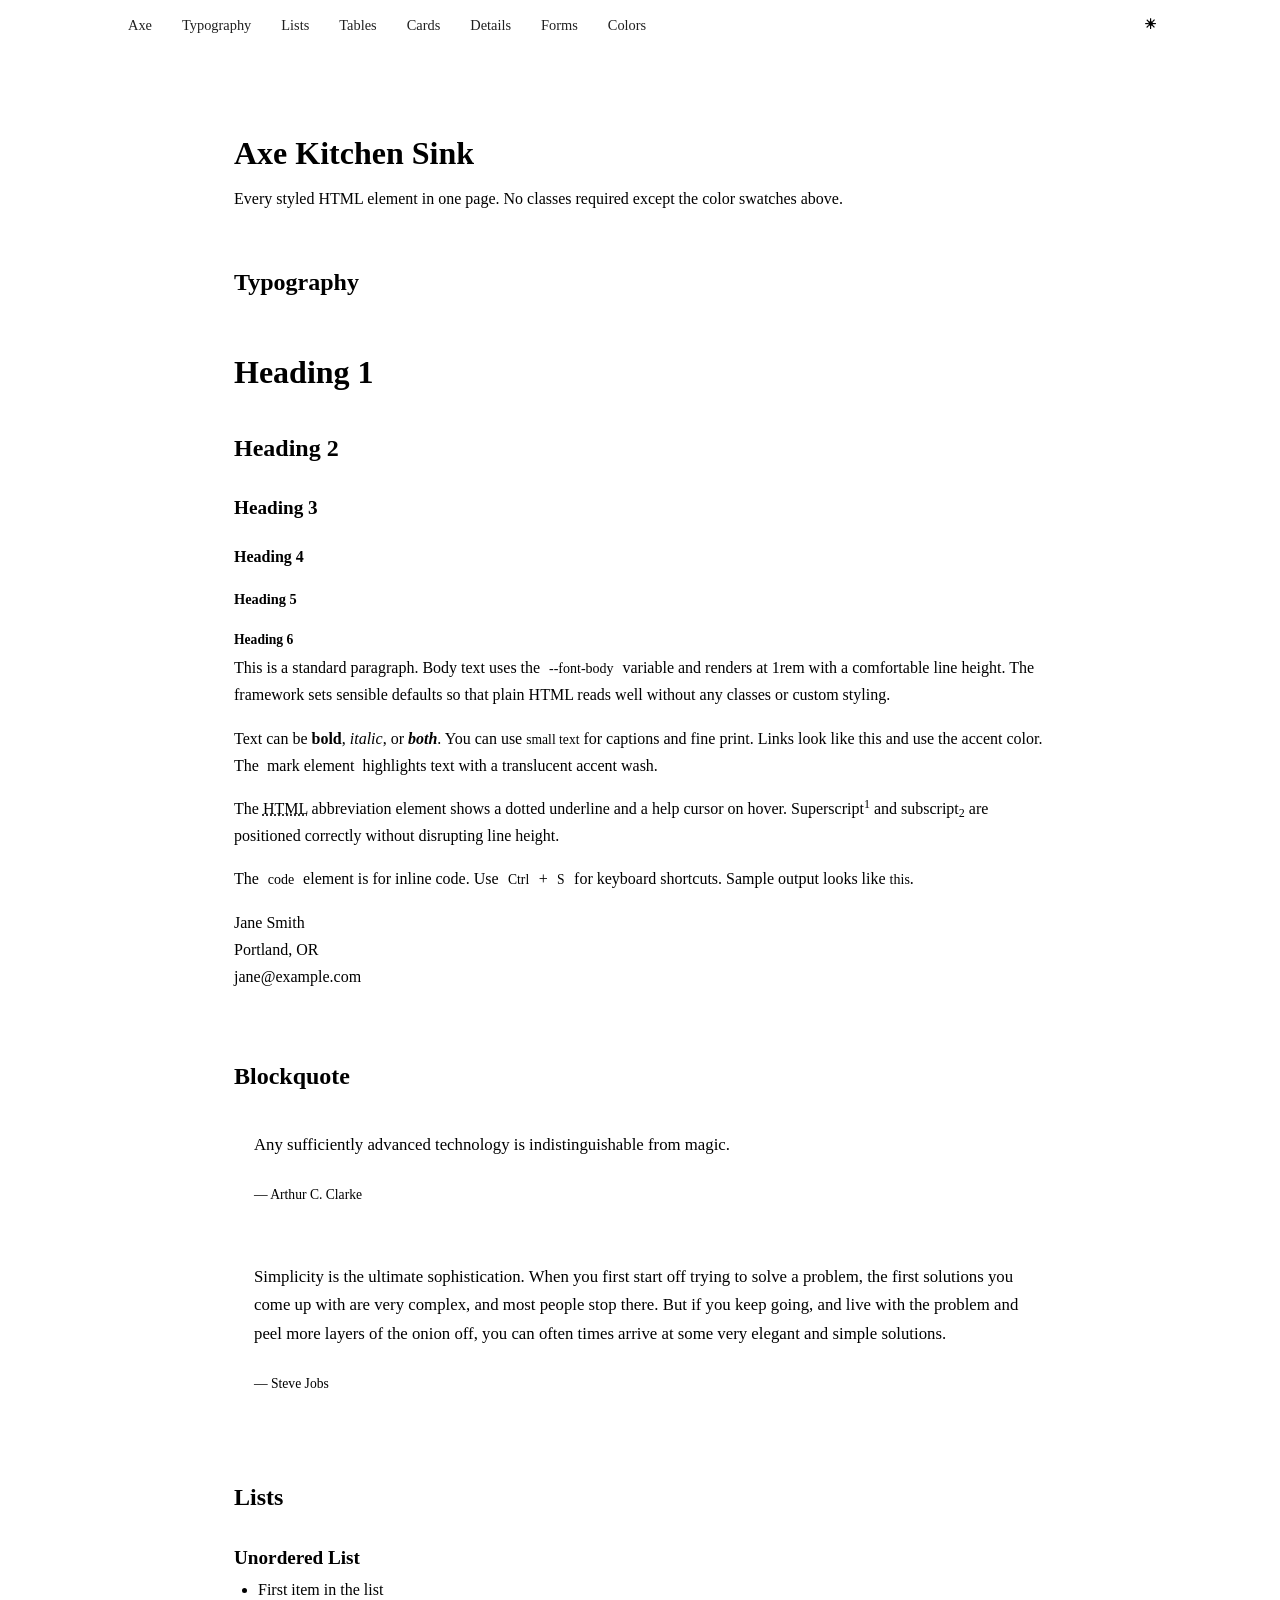
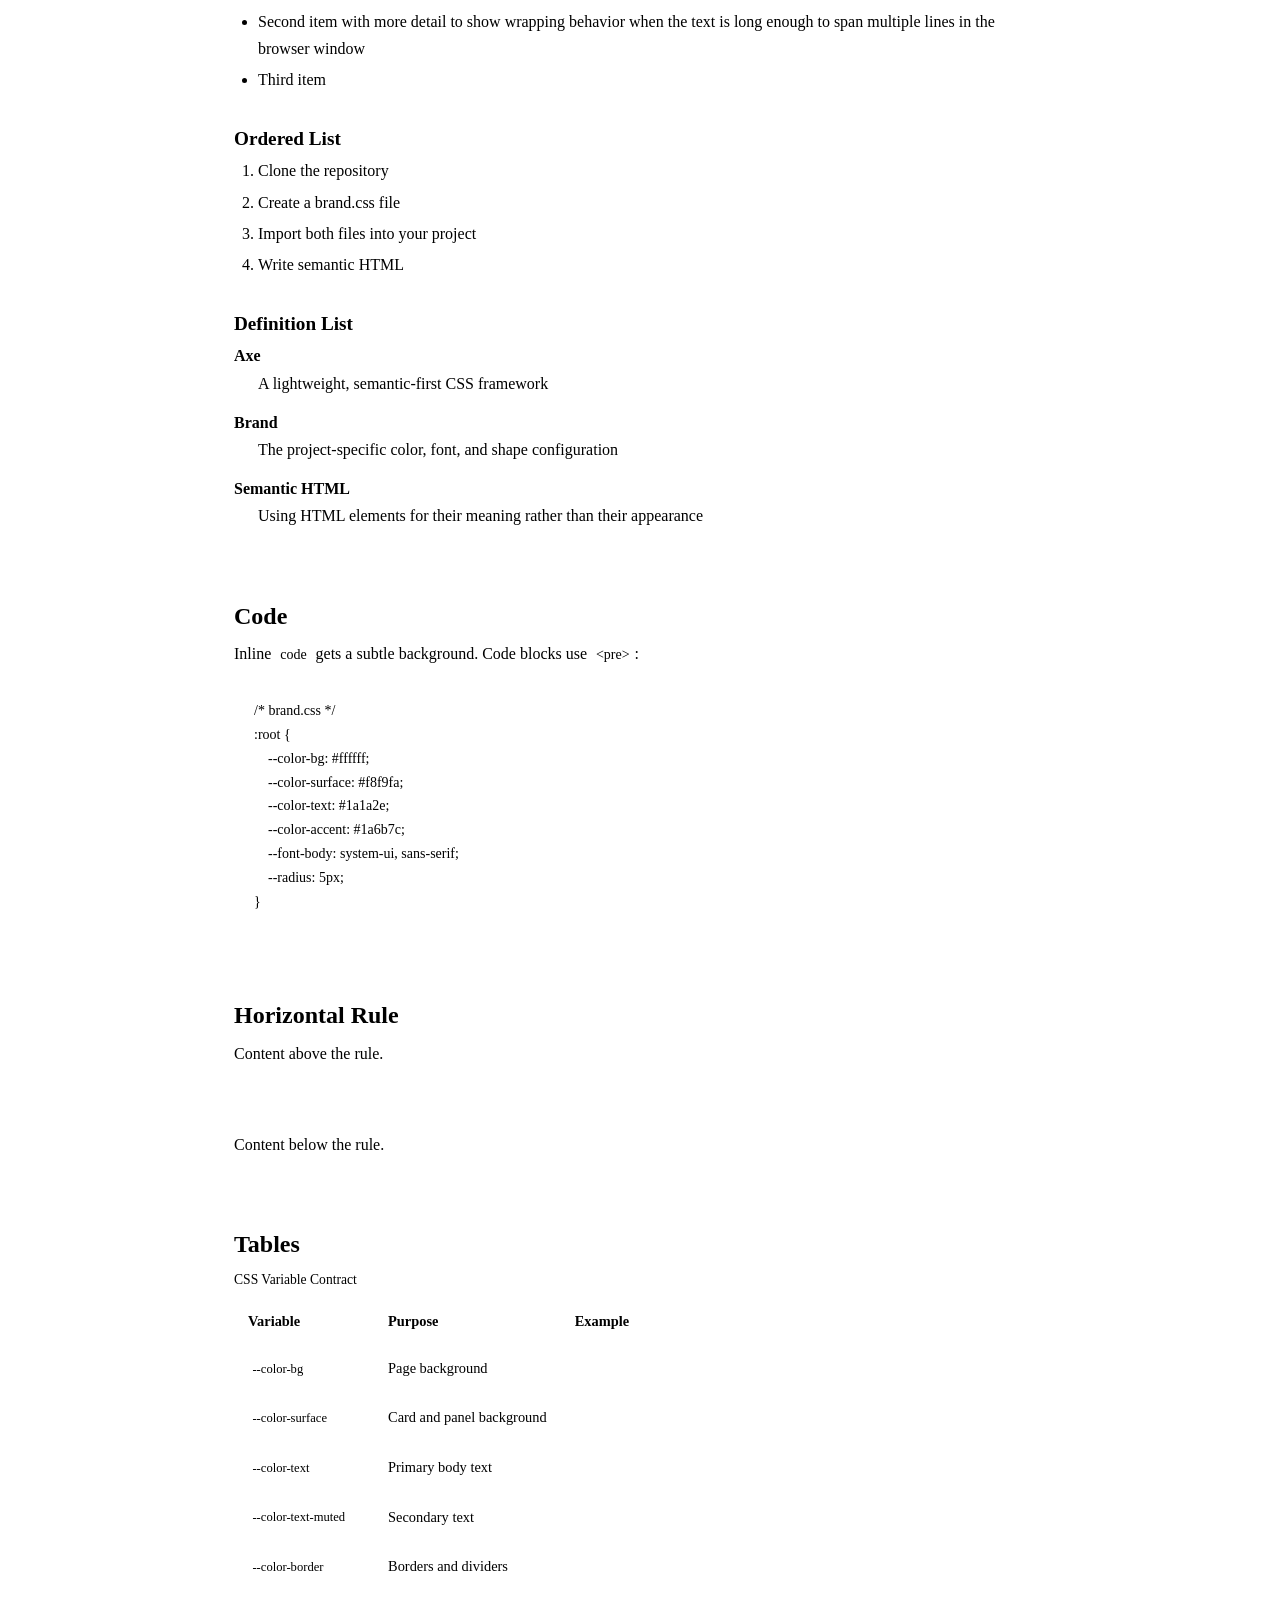
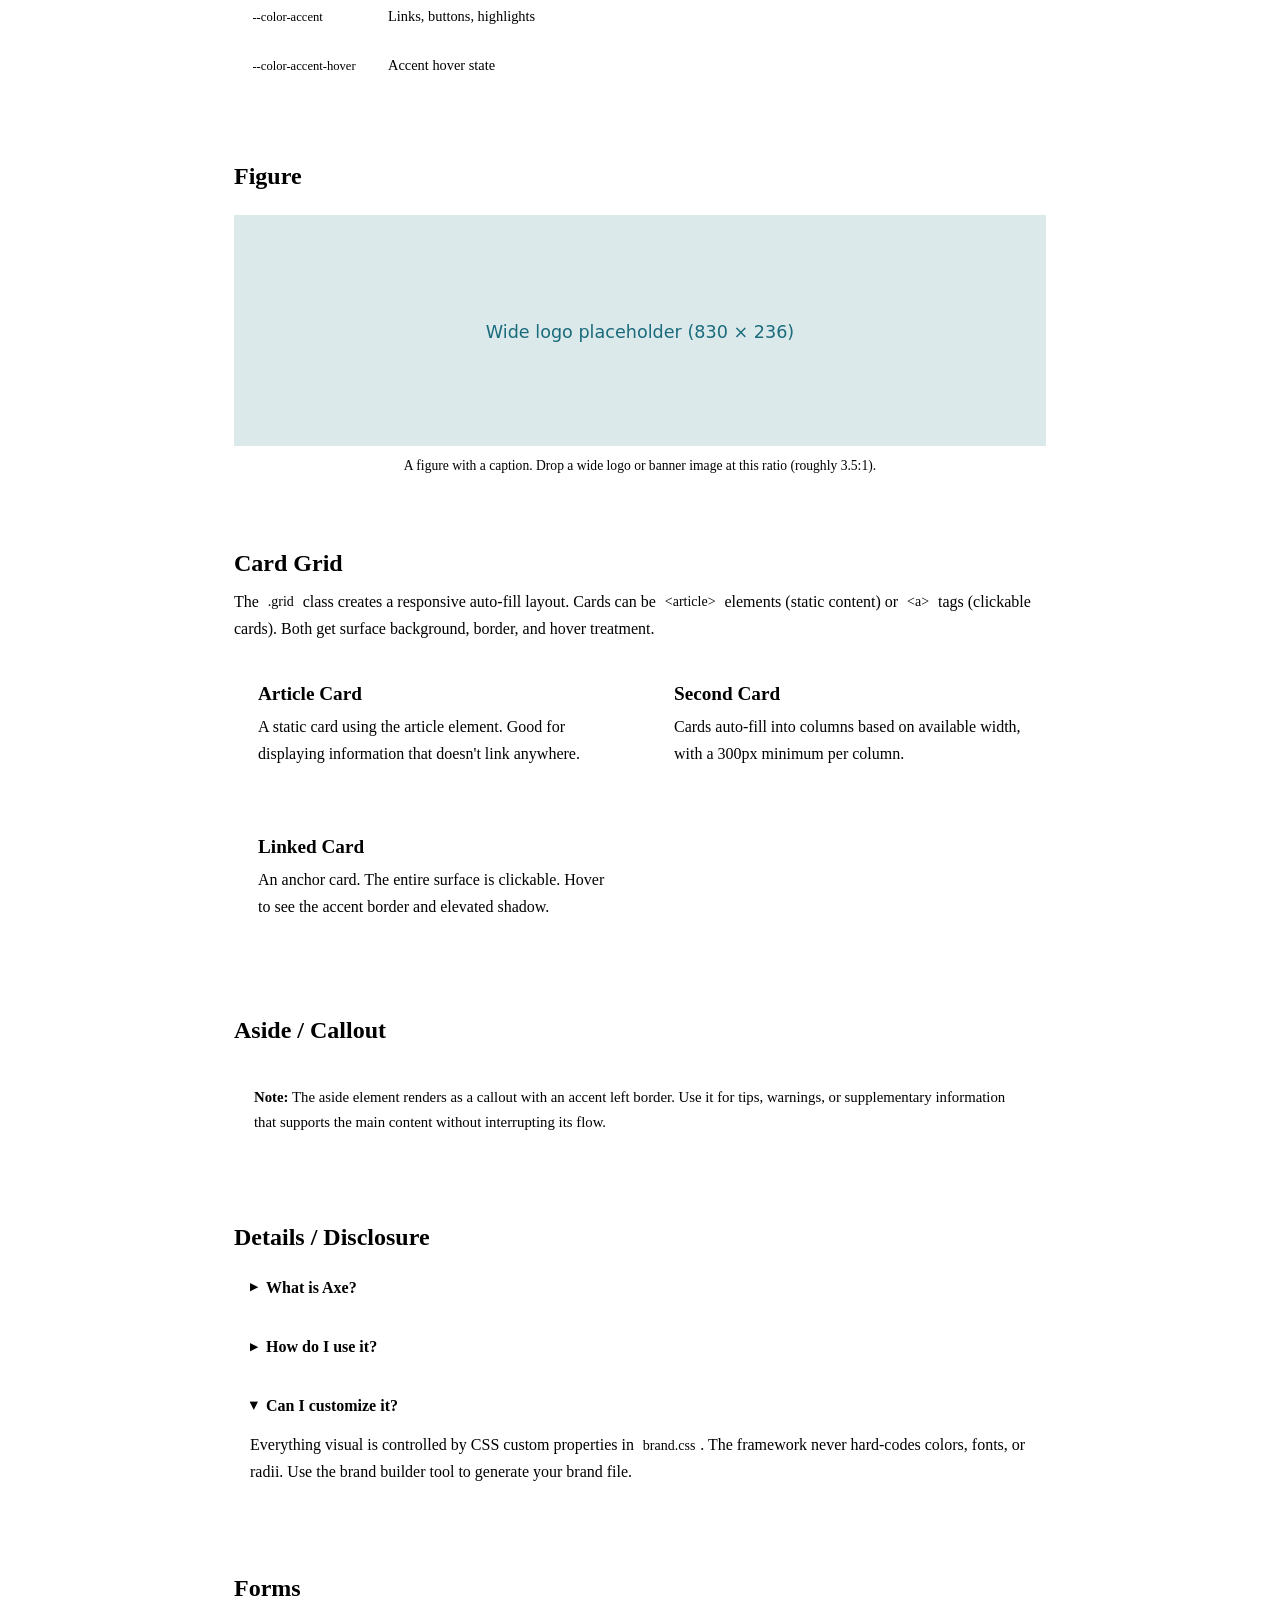
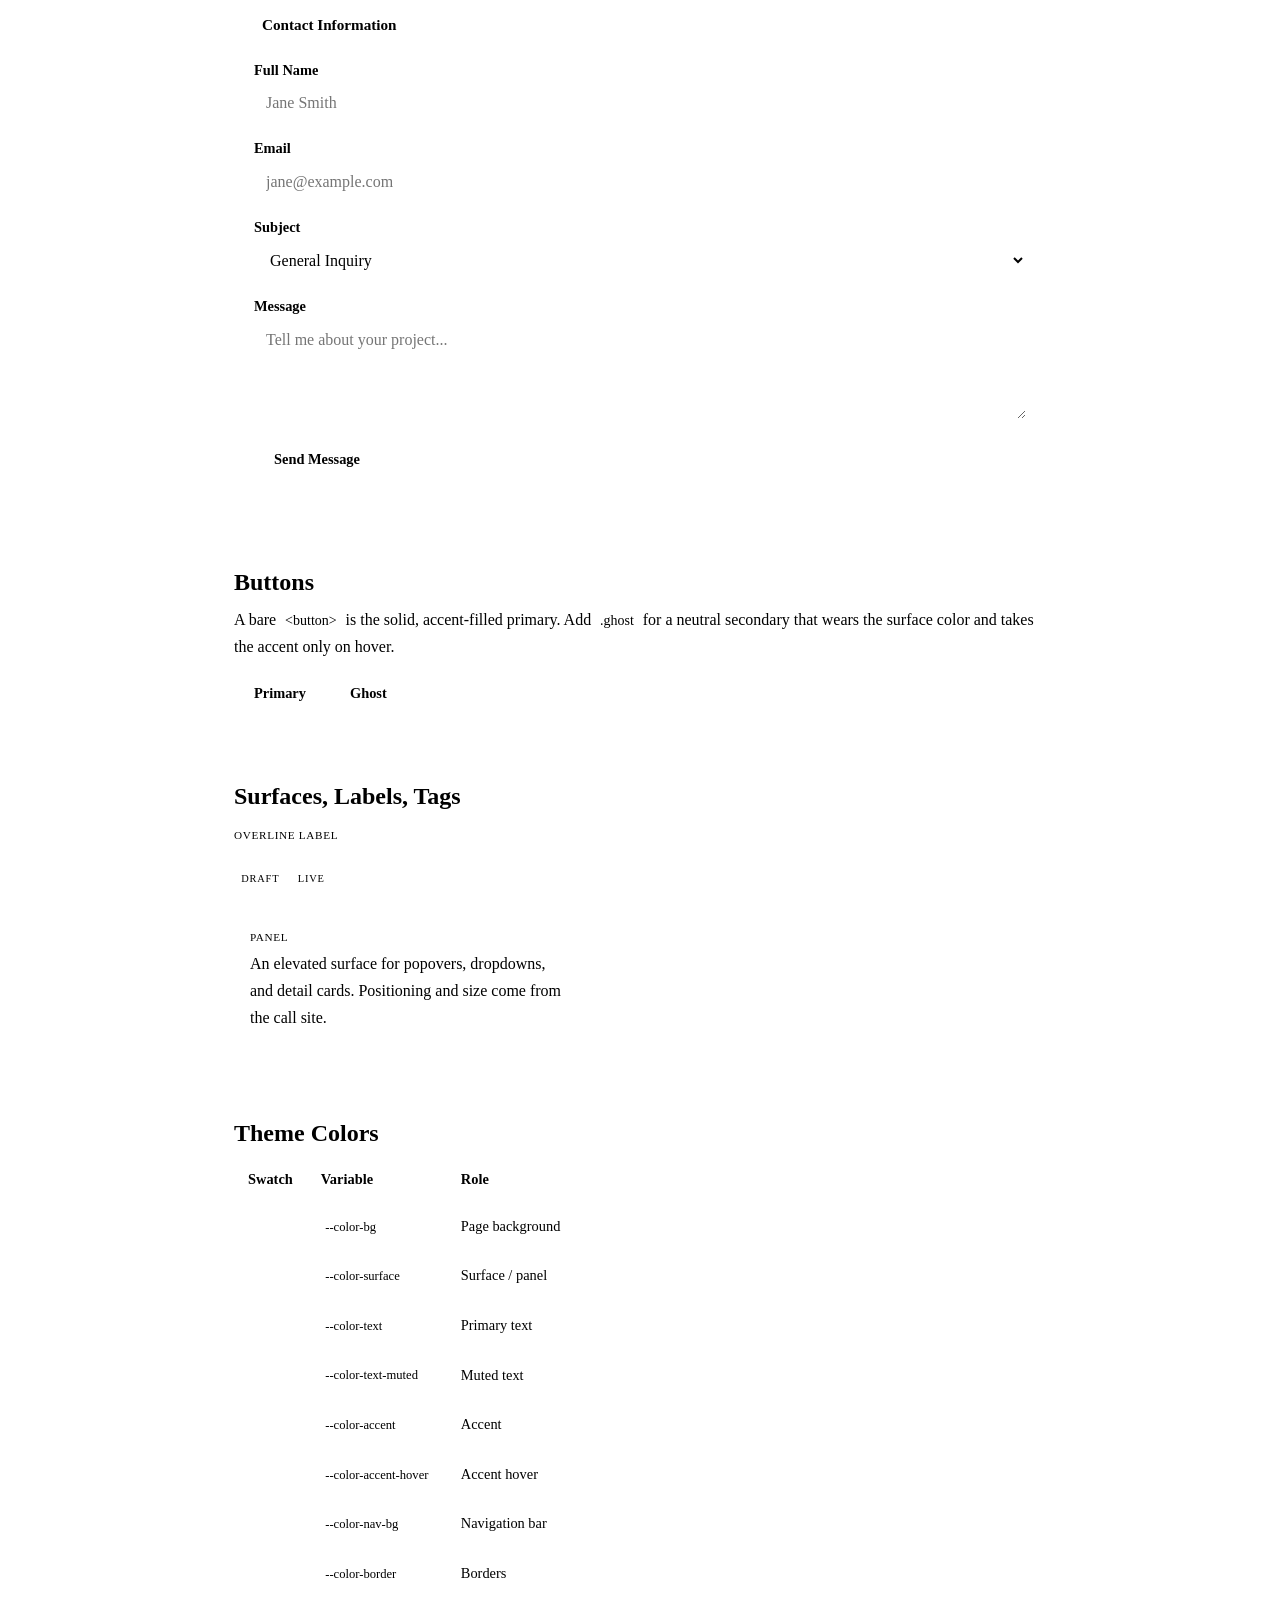
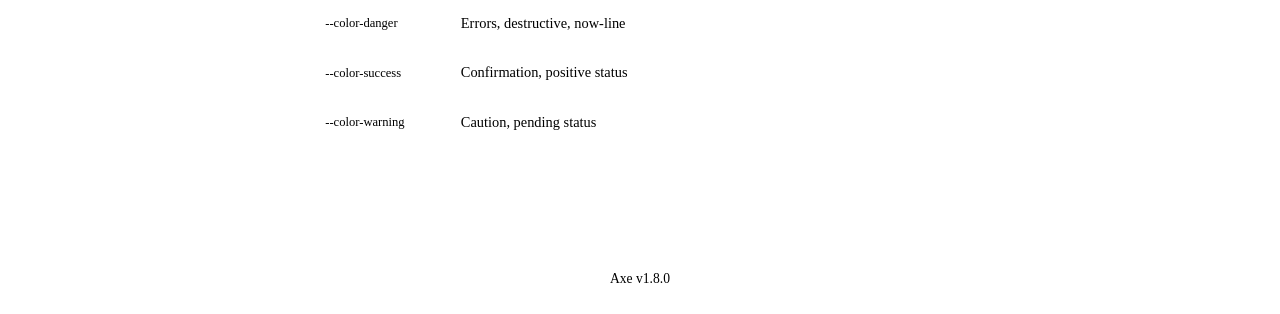
==== kitchen-sink.html @ d52f9eb5 "Render DocLang in the viewer (v1.8.0) A .dclg file is the XML a document converter writes, so every " ====
<!--
    Axe — Kitchen Sink
    Author: David M. Anderson
    Built with AI assistance (Claude, Anthropic)
-->
<!DOCTYPE html>
<html lang="en">
<head>
    <meta charset="UTF-8">
    <meta name="viewport" content="width=device-width, initial-scale=1">
    <title>Axe — Kitchen Sink</title>
    <link rel="stylesheet" href="default.css">
    <link rel="stylesheet" href="axe.css">
    <script src="theme.js"></script>
    <style>
        .swatch {
            display: inline-block;
            width: 2rem;
            height: 2rem;
            border-radius: var(--radius);
            border: 1px solid var(--color-border);
            vertical-align: middle;
            margin-right: 0.5rem;
        }
    </style>
</head>
<body>

<nav>
    <ul>
        <li><a href="#">Axe</a></li>
        <li><a href="#typography">Typography</a></li>
        <li><a href="#lists">Lists</a></li>
        <li><a href="#tables">Tables</a></li>
        <li><a href="#cards">Cards</a></li>
        <li><a href="#details">Details</a></li>
        <li><a href="#forms">Forms</a></li>
        <li><a href="#colors">Colors</a></li>
        <li class="nav-right"><button class="theme-toggle" aria-label="Toggle theme"></button></li>
    </ul>
</nav>

<main>
<article>

    <header>
        <h1>Axe Kitchen Sink</h1>
        <p>Every styled HTML element in one page. No classes required except the color swatches above.</p>
    </header>


    <!-- ===== TYPOGRAPHY ===== -->

    <section id="typography">
        <h2>Typography</h2>

        <h1>Heading 1</h1>
        <h2>Heading 2</h2>
        <h3>Heading 3</h3>
        <h4>Heading 4</h4>
        <h5>Heading 5</h5>
        <h6>Heading 6</h6>

        <p>This is a standard paragraph. Body text uses the <code>--font-body</code> variable and renders at 1rem
        with a comfortable line height. The framework sets sensible defaults so that plain HTML reads well without
        any classes or custom styling.</p>

        <p>Text can be <strong>bold</strong>, <em>italic</em>, or <strong><em>both</em></strong>. You can use
        <small>small text</small> for captions and fine print. Links look <a href="#">like this</a> and use the
        accent color. The <mark>mark element</mark> highlights text with a translucent accent wash.</p>

        <p>The <abbr title="Hyper Text Markup Language">HTML</abbr> abbreviation element shows a dotted underline
        and a help cursor on hover. Superscript<sup>1</sup> and subscript<sub>2</sub> are positioned correctly
        without disrupting line height.</p>

        <p>The <code>code</code> element is for inline code. Use <kbd>Ctrl</kbd> + <kbd>S</kbd> for keyboard
        shortcuts. Sample output looks like <samp>this</samp>.</p>

        <address>
            Jane Smith<br>
            Portland, OR<br>
            jane@example.com
        </address>
    </section>


    <!-- ===== BLOCKQUOTE ===== -->

    <section id="blockquote">
        <h2>Blockquote</h2>

        <blockquote>
            <p>Any sufficiently advanced technology is indistinguishable from magic.</p>
            <footer>Arthur C. Clarke</footer>
        </blockquote>

        <blockquote>
            <p>Simplicity is the ultimate sophistication. When you first start off trying to solve a problem,
            the first solutions you come up with are very complex, and most people stop there. But if you keep
            going, and live with the problem and peel more layers of the onion off, you can often times arrive
            at some very elegant and simple solutions.</p>
            <footer>Steve Jobs</footer>
        </blockquote>
    </section>


    <!-- ===== LISTS ===== -->

    <section id="lists">
        <h2>Lists</h2>

        <h3>Unordered List</h3>
        <ul>
            <li>First item in the list</li>
            <li>Second item with more detail to show wrapping behavior when the text is long enough to span
            multiple lines in the browser window</li>
            <li>Third item</li>
        </ul>

        <h3>Ordered List</h3>
        <ol>
            <li>Clone the repository</li>
            <li>Create a brand.css file</li>
            <li>Import both files into your project</li>
            <li>Write semantic HTML</li>
        </ol>

        <h3>Definition List</h3>
        <dl>
            <dt>Axe</dt>
            <dd>A lightweight, semantic-first CSS framework</dd>

            <dt>Brand</dt>
            <dd>The project-specific color, font, and shape configuration</dd>

            <dt>Semantic HTML</dt>
            <dd>Using HTML elements for their meaning rather than their appearance</dd>
        </dl>
    </section>


    <!-- ===== CODE ===== -->

    <section id="code">
        <h2>Code</h2>

        <p>Inline <code>code</code> gets a subtle background. Code blocks use <code>&lt;pre&gt;</code>:</p>

<pre><code>/* brand.css */
:root {
    --color-bg: #ffffff;
    --color-surface: #f8f9fa;
    --color-text: #1a1a2e;
    --color-accent: #1a6b7c;
    --font-body: system-ui, sans-serif;
    --radius: 5px;
}</code></pre>
    </section>


    <!-- ===== HORIZONTAL RULE ===== -->

    <section id="hr">
        <h2>Horizontal Rule</h2>
        <p>Content above the rule.</p>
        <hr>
        <p>Content below the rule.</p>
    </section>


    <!-- ===== TABLES ===== -->

    <section id="tables">
        <h2>Tables</h2>

        <table>
            <caption>CSS Variable Contract</caption>
            <thead>
                <tr>
                    <th>Variable</th>
                    <th>Purpose</th>
                    <th>Example</th>
                </tr>
            </thead>
            <tbody>
                <tr>
                    <td><code>--color-bg</code></td>
                    <td>Page background</td>
                    <td><span class="swatch" style="background: var(--color-bg)"></span></td>
                </tr>
                <tr>
                    <td><code>--color-surface</code></td>
                    <td>Card and panel background</td>
                    <td><span class="swatch" style="background: var(--color-surface)"></span></td>
                </tr>
                <tr>
                    <td><code>--color-text</code></td>
                    <td>Primary body text</td>
                    <td><span class="swatch" style="background: var(--color-text)"></span></td>
                </tr>
                <tr>
                    <td><code>--color-text-muted</code></td>
                    <td>Secondary text</td>
                    <td><span class="swatch" style="background: var(--color-text-muted)"></span></td>
                </tr>
                <tr>
                    <td><code>--color-border</code></td>
                    <td>Borders and dividers</td>
                    <td><span class="swatch" style="background: var(--color-border)"></span></td>
                </tr>
                <tr>
                    <td><code>--color-accent</code></td>
                    <td>Links, buttons, highlights</td>
                    <td><span class="swatch" style="background: var(--color-accent)"></span></td>
                </tr>
                <tr>
                    <td><code>--color-accent-hover</code></td>
                    <td>Accent hover state</td>
                    <td><span class="swatch" style="background: var(--color-accent-hover)"></span></td>
                </tr>
            </tbody>
        </table>
    </section>


    <!-- ===== FIGURE ===== -->

    <section id="figure">
        <h2>Figure</h2>

        <figure>
            <img src="data:image/svg+xml,%3Csvg xmlns='http://www.w3.org/2000/svg' width='830' height='236' fill='%231a6b7c'%3E%3Crect width='830' height='236' opacity='0.15'/%3E%3Ctext x='415' y='126' text-anchor='middle' font-family='system-ui' font-size='18' fill='%231a6b7c'%3EWide logo placeholder (830 %C3%97 236)%3C/text%3E%3C/svg%3E" alt="Wide logo placeholder">
            <figcaption>A figure with a caption. Drop a wide logo or banner image at this ratio (roughly 3.5:1).</figcaption>
        </figure>
    </section>


    <!-- ===== CARD GRID ===== -->

    <section id="cards">
        <h2>Card Grid</h2>

        <p>The <code>.grid</code> class creates a responsive auto-fill layout. Cards can be
        <code>&lt;article&gt;</code> elements (static content) or <code>&lt;a&gt;</code> tags
        (clickable cards). Both get surface background, border, and hover treatment.</p>

        <div class="grid">
            <article>
                <h3>Article Card</h3>
                <p>A static card using the article element. Good for displaying information
                that doesn't link anywhere.</p>
            </article>
            <article>
                <h3>Second Card</h3>
                <p>Cards auto-fill into columns based on available width, with a 300px minimum
                per column.</p>
            </article>
            <a href="#">
                <h3>Linked Card</h3>
                <p>An anchor card. The entire surface is clickable. Hover to see the accent
                border and elevated shadow.</p>
            </a>
        </div>
    </section>


    <!-- ===== ASIDE ===== -->

    <section id="aside">
        <h2>Aside / Callout</h2>

        <aside>
            <strong>Note:</strong> The aside element renders as a callout with an accent left border.
            Use it for tips, warnings, or supplementary information that supports the main content
            without interrupting its flow.
        </aside>
    </section>


    <!-- ===== DETAILS ===== -->

    <section id="details">
        <h2>Details / Disclosure</h2>

        <details>
            <summary>What is Axe?</summary>
            <p>Axe is a lightweight, semantic-first CSS framework. Write plain HTML and it looks good.
            No classes required for basic elements.</p>
        </details>

        <details>
            <summary>How do I use it?</summary>
            <p>Create a <code>brand.css</code> with your colors, fonts, and shape preferences. Import it
            alongside <code>axe.css</code> in your project. Then write semantic HTML.</p>
        </details>

        <details open>
            <summary>Can I customize it?</summary>
            <p>Everything visual is controlled by CSS custom properties in <code>brand.css</code>. The
            framework never hard-codes colors, fonts, or radii. Use the brand builder tool to generate
            your brand file.</p>
        </details>
    </section>


    <!-- ===== FORMS ===== -->

    <section id="forms">
        <h2>Forms</h2>

        <form onsubmit="return false">
            <fieldset>
                <legend>Contact Information</legend>

                <p>
                    <label for="name">Full Name</label>
                    <input type="text" id="name" placeholder="Jane Smith">
                </p>

                <p>
                    <label for="email">Email</label>
                    <input type="email" id="email" placeholder="jane@example.com">
                </p>

                <p>
                    <label for="subject">Subject</label>
                    <select id="subject">
                        <option>General Inquiry</option>
                        <option>Project Consultation</option>
                        <option>Partnership</option>
                        <option>Other</option>
                    </select>
                </p>

                <p>
                    <label for="message">Message</label>
                    <textarea id="message" placeholder="Tell me about your project..."></textarea>
                </p>

                <p>
                    <button type="submit">Send Message</button>
                </p>
            </fieldset>
        </form>
    </section>


    <!-- ===== BUTTONS ===== -->

    <section id="buttons">
        <h2>Buttons</h2>

        <p>
            A bare <code>&lt;button&gt;</code> is the solid, accent-filled primary.
            Add <code>.ghost</code> for a neutral secondary that wears the surface
            color and takes the accent only on hover.
        </p>

        <p>
            <button>Primary</button>
            <button class="ghost">Ghost</button>
        </p>
    </section>


    <!-- ===== COMPONENTS ===== -->

    <section id="components">
        <h2>Surfaces, Labels, Tags</h2>

        <p>
            <span class="eyebrow">Overline label</span>
        </p>

        <p>
            <span class="tag">Draft</span>
            <span class="tag" style="color: var(--color-surface); background: var(--color-accent); border-color: var(--color-accent)">Live</span>
        </p>

        <div class="panel" style="max-width: 22rem; padding: 1rem; margin-top: 1rem">
            <span class="eyebrow">Panel</span>
            <p>An elevated surface for popovers, dropdowns, and detail cards. Positioning and size come from the call site.</p>
        </div>
    </section>


    <!-- ===== THEME COLORS ===== -->

    <section id="colors">
        <h2>Theme Colors</h2>

        <table>
            <thead>
                <tr>
                    <th>Swatch</th>
                    <th>Variable</th>
                    <th>Role</th>
                </tr>
            </thead>
            <tbody>
                <tr>
                    <td><span class="swatch" style="background: var(--color-bg)"></span></td>
                    <td><code>--color-bg</code></td>
                    <td>Page background</td>
                </tr>
                <tr>
                    <td><span class="swatch" style="background: var(--color-surface)"></span></td>
                    <td><code>--color-surface</code></td>
                    <td>Surface / panel</td>
                </tr>
                <tr>
                    <td><span class="swatch" style="background: var(--color-text)"></span></td>
                    <td><code>--color-text</code></td>
                    <td>Primary text</td>
                </tr>
                <tr>
                    <td><span class="swatch" style="background: var(--color-text-muted)"></span></td>
                    <td><code>--color-text-muted</code></td>
                    <td>Muted text</td>
                </tr>
                <tr>
                    <td><span class="swatch" style="background: var(--color-accent)"></span></td>
                    <td><code>--color-accent</code></td>
                    <td>Accent</td>
                </tr>
                <tr>
                    <td><span class="swatch" style="background: var(--color-accent-hover)"></span></td>
                    <td><code>--color-accent-hover</code></td>
                    <td>Accent hover</td>
                </tr>
                <tr>
                    <td><span class="swatch" style="background: var(--color-nav-bg)"></span></td>
                    <td><code>--color-nav-bg</code></td>
                    <td>Navigation bar</td>
                </tr>
                <tr>
                    <td><span class="swatch" style="background: var(--color-border)"></span></td>
                    <td><code>--color-border</code></td>
                    <td>Borders</td>
                </tr>
                <tr>
                    <td><span class="swatch" style="background: var(--color-danger)"></span></td>
                    <td><code>--color-danger</code></td>
                    <td>Errors, destructive, now-line</td>
                </tr>
                <tr>
                    <td><span class="swatch" style="background: var(--color-success)"></span></td>
                    <td><code>--color-success</code></td>
                    <td>Confirmation, positive status</td>
                </tr>
                <tr>
                    <td><span class="swatch" style="background: var(--color-warning)"></span></td>
                    <td><code>--color-warning</code></td>
                    <td>Caution, pending status</td>
                </tr>
            </tbody>
        </table>
    </section>

</article>
</main>

<footer>
    <p>Axe v1.8.0</p>
</footer>

</body>
</html>
---- axe.css ----
/* ============================================================
   AXE v1.8.0
   Semantic-first. Classless defaults.
   Write plain HTML. It looks good.

   Author: David M. Anderson
   Built with AI assistance (Claude, Anthropic)
   ============================================================ */

/* Framework version. Bump on each axe release and keep it in sync with
   calendar.css / calendar.js. Audit a deployment with
   `curl <site>/axe/axe.css | head`, or read --axe-version in devtools. */
:root {
    --axe-version: "1.8.0";

    /* Stacking scale. Structural, not brand: a shared ladder so a sticky
       bar, a popover, and a modal layer predictably across components (e.g.
       an embedded calendar's popover clears the viewer's sticky toolbar). */
    --z-sticky:  100;
    --z-popover: 200;
    --z-modal:   300;

    /* Default glyphs drawn on a bare .theme-toggle (see the rules below). The
       icon shows the *current* theme: a sun in light, a moon in dark. Both are
       monochrome dingbats so they inherit currentColor. The trailing \FE0E is a
       text-presentation variation selector: without it U+2600 defaults to a
       color emoji sun on iOS/Android/some Chromium builds. A site can swap them
       by redefining these two properties in its brand.css/style.css. */
    --theme-toggle-icon-light: "\2600\FE0E";   /* ☀ */
    --theme-toggle-icon-dark:  "\263E\FE0E";   /* ☾ */
}


/* --- Reset ----------------------------------------------- */

*, *::before, *::after {
    box-sizing: border-box;
    margin: 0;
    padding: 0;
}

html {
    font-size: 16px;
    scroll-behavior: smooth;
    scroll-padding-top: 64px;
}


/* --- Base ------------------------------------------------- */

body {
    font-family: var(--font-body);
    font-size: 1rem;
    line-height: var(--line-height, 1.7);
    color: var(--color-text);
    background: var(--color-bg);
    transition: background 0.2s ease, color 0.2s ease;
}

img {
    display: block;
    max-width: 100%;
    height: auto;
}


/* --- Navigation ------------------------------------------- */

nav {
    background: var(--color-nav-bg);
    position: sticky;
    top: 0;
    z-index: 100;
}

nav ul {
    list-style: none;
    display: flex;
    align-items: center;
    max-width: 1100px;
    margin: 0 auto;
    padding: 0 1rem;
    height: 54px;
    gap: 0;
    overflow-x: auto;
}

nav ul li {
    color: var(--color-nav-text);
}

nav ul li a {
    display: block;
    color: var(--color-nav-text);
    text-decoration: none;
    padding: 0.4rem 0.875rem;
    border-radius: var(--radius);
    font-size: 0.9rem;
    opacity: 0.88;
    transition: background 0.15s, opacity 0.15s;
}

nav ul li a:hover {
    background: color-mix(in srgb, var(--color-nav-text) 12%, transparent);
    color: var(--color-nav-text);
    text-decoration: none;
    opacity: 1;
}


/* --- Layout ----------------------------------------------- */

main {
    max-width: 1100px;
    margin: 0 auto;
    padding: 1.5rem 1rem;
}

article {
    max-width: 860px;
    margin: 0 auto;
    padding: 1.5rem 1rem;
    background: var(--color-surface);
    box-shadow: var(--shadow);
}

/* Section separators are document-flow furniture — scoped to articles
   so page-level <main><section> layouts (full-width landing pages)
   don't inherit doc-style dividers. */
article section {
    margin-top: 2.5rem;
    padding-top: 2rem;
    border-top: 1px solid var(--color-border);
}

article section:first-child,
article header + section {
    margin-top: 0;
    padding-top: 0;
    border-top: none;
}


/* --- Card Grid -------------------------------------------- */

.grid {
    display: grid;
    grid-template-columns: repeat(auto-fill, minmax(300px, 1fr));
    gap: 1.25rem;
}

.grid > article, .grid > a {
    max-width: none;
    margin: 0;
    padding: 1.5rem;
    background: var(--color-surface);
    border: 1px solid var(--color-border);
    border-radius: var(--radius);
    transition: border-color 0.15s, box-shadow 0.15s;
}

.grid > a {
    display: block;
    text-decoration: none;
    color: inherit;
}

.grid > article:hover, .grid > a:hover {
    border-color: var(--color-accent);
    box-shadow: var(--shadow-md);
    text-decoration: none;
}

/* Header spacing is document-flow furniture — scoped to article so
   site-chrome <header> (sticky nav bars) can sit flush against the
   hero or first section below it. */
article header {
    margin-bottom: 2rem;
    padding-bottom: 1.5rem;
    border-bottom: 1px solid var(--color-border);
}


/* --- Typography ------------------------------------------- */

h1, h2, h3, h4, h5, h6 {
    font-family: var(--font-heading);
    line-height: 1.2;
    color: var(--color-text);
    margin-top: 1.75em;
    margin-bottom: 0.4em;
}

h1 { font-size: 1.65rem; font-weight: 700; }
h2 { font-size: 1.3rem;  font-weight: 600; }
h3 { font-size: 1.2rem;  font-weight: 600; }
h4 { font-size: 1rem;    font-weight: 600; }
h5 { font-size: 0.9rem;  font-weight: 600; }
h6 { font-size: 0.85rem; font-weight: 600; color: var(--color-text-muted); }

h1:first-child,
h2:first-child,
h3:first-child { margin-top: 0; }

p {
    margin-bottom: 1rem;
}

p:last-child { margin-bottom: 0; }

a {
    color: var(--color-accent);
    text-decoration: none;
}

a:hover {
    color: var(--color-accent-hover);
    text-decoration: underline;
}

strong { font-weight: 700; }
em     { font-style: italic; }

small {
    font-size: 0.85rem;
    color: var(--color-text-muted);
}

mark {
    background: color-mix(in srgb, var(--color-highlight, var(--color-accent)) 35%, transparent);
    color: inherit;
    padding: 0.1em 0.25em;
    border-radius: calc(var(--radius) * 0.4);
}

abbr[title] {
    text-decoration: underline dotted;
    cursor: help;
}

sub, sup {
    font-size: 0.75em;
    line-height: 0;
    position: relative;
    vertical-align: baseline;
}

sup { top: -0.5em; }
sub { bottom: -0.25em; }

address {
    font-style: normal;
    color: var(--color-text-muted);
    margin-bottom: 1rem;
}


/* --- Blockquote ------------------------------------------- */

blockquote {
    border-left: 4px solid var(--color-accent);
    padding: 1rem 1.25rem;
    margin: 1.5rem 0;
    color: var(--color-text-muted);
    font-size: 1.05rem;
}

blockquote footer {
    background: none;
    border-top: none;
    text-align: left;
    padding: 0.5rem 0 0;
    font-size: 0.85rem;
    color: var(--color-text-muted);
}

blockquote footer::before {
    content: "\2014\00a0";
}


/* --- Lists ------------------------------------------------ */

ul, ol {
    padding-left: 1.5rem;
    margin-bottom: 1rem;
}

li { margin-bottom: 0.25rem; }

dl {
    margin-bottom: 1rem;
}

dt {
    font-weight: 600;
    margin-top: 0.75rem;
}

dt:first-child { margin-top: 0; }

dd {
    margin-left: 1.5rem;
    color: var(--color-text-muted);
}


/* --- Figure ----------------------------------------------- */

figure {
    margin: 1.5rem 0;
}

figure img {
    border-radius: var(--radius);
}

figcaption {
    font-size: 0.85rem;
    color: var(--color-text-muted);
    margin-top: 0.5rem;
    text-align: center;
}


/* --- Aside / Callout -------------------------------------- */

aside {
    background: var(--color-surface);
    border: 1px solid var(--color-border);
    border-left: 4px solid var(--color-accent);
    border-radius: 0 var(--radius) var(--radius) 0;
    padding: 1rem 1.25rem;
    margin: 1.5rem 0;
    box-shadow: var(--shadow);
    color: var(--color-text-muted);
    font-size: 0.925rem;
}


/* --- Details / Disclosure --------------------------------- */

details {
    border: 1px solid var(--color-border);
    border-radius: var(--radius);
    margin-bottom: 0.5rem;
    background: var(--color-surface);
}

details[open] {
    padding-bottom: 1rem;
}

summary {
    padding: 0.75rem 1rem;
    font-weight: 600;
    cursor: pointer;
    list-style: none;
    display: flex;
    align-items: center;
    gap: 0.5rem;
}

summary::before {
    content: "\25b6";
    font-size: 0.65em;
    transition: transform 0.15s;
}

details[open] summary::before {
    transform: rotate(90deg);
}

summary::-webkit-details-marker { display: none; }

details > :not(summary) {
    padding: 0 1rem;
}


/* --- Horizontal Rule -------------------------------------- */

hr {
    border: none;
    border-top: 1px solid var(--color-border);
    margin: 2rem 0;
}


/* --- Code ------------------------------------------------- */

code {
    font-family: var(--font-mono);
    font-size: 0.875em;
    background: var(--color-bg);
    border: 1px solid var(--color-border);
    padding: 0.1em 0.35em;
    border-radius: calc(var(--radius) * 0.6);
}

pre {
    font-family: var(--font-mono);
    font-size: 0.875rem;
    background: var(--color-bg);
    border: 1px solid var(--color-border);
    border-radius: var(--radius);
    padding: 1rem 1.25rem;
    overflow-x: auto;
    margin-bottom: 1rem;
    box-shadow: var(--shadow);
}

pre code {
    background: none;
    border: none;
    padding: 0;
    font-size: 1em;
}

kbd {
    font-family: var(--font-mono);
    font-size: 0.85em;
    background: var(--color-bg);
    border: 1px solid var(--color-border);
    border-bottom-width: 2px;
    padding: 0.1em 0.4em;
    border-radius: calc(var(--radius) * 0.6);
}

samp {
    font-family: var(--font-mono);
    font-size: 0.875em;
}


/* --- Tables ----------------------------------------------- */

table {
    width: 100%;
    border-collapse: collapse;
    margin-bottom: 1rem;
    font-size: 0.9rem;
}

th {
    text-align: left;
    font-weight: 600;
    padding: 0.6rem 0.875rem;
    background: var(--color-bg);
    border-bottom: 2px solid var(--color-border);
    color: var(--color-text);
}

td {
    padding: 0.55rem 0.875rem;
    border-bottom: 1px solid var(--color-border);
    color: var(--color-text);
}

tr:last-child td { border-bottom: none; }

caption {
    font-size: 0.85rem;
    color: var(--color-text-muted);
    text-align: left;
    margin-bottom: 0.5rem;
}


/* --- Forms ------------------------------------------------ */

input, textarea, select {
    font-family: inherit;
    font-size: 1rem;
    color: var(--color-text);
    background: var(--color-bg);
    border: 1px solid var(--color-border);
    border-radius: var(--radius);
    padding: 0.5rem 0.75rem;
    width: 100%;
    transition: border-color 0.15s;
}

input:focus, textarea:focus, select:focus {
    outline: none;
    border-color: var(--color-accent);
}

textarea {
    resize: vertical;
    min-height: 6rem;
}

label {
    display: block;
    font-weight: 600;
    font-size: 0.9rem;
    margin-bottom: 0.25rem;
}

fieldset {
    border: 1px solid var(--color-border);
    border-radius: var(--radius);
    padding: 1.25rem;
    margin-bottom: 1.5rem;
}

legend {
    font-weight: 600;
    padding: 0 0.5rem;
    font-size: 0.95rem;
}

button, input[type="submit"], input[type="reset"] {
    font-family: inherit;
    font-size: 0.9rem;
    font-weight: 600;
    color: var(--color-surface);
    background: var(--color-accent);
    border: none;
    border-radius: var(--radius);
    padding: 0.5rem 1.25rem;
    cursor: pointer;
    transition: opacity 0.15s;
    width: auto;
}

button:hover, input[type="submit"]:hover, input[type="reset"]:hover {
    background: var(--color-accent-hover);
}

/* Ghost / secondary button. The bare <button> is a solid accent primary; add
   .ghost for a neutral, surface-colored button that takes the accent only on
   hover. Self-contained (it doesn't lean on the button base), so it reads
   correctly on a <button> or an <a>, and its hover holds the surface fill —
   the one place that re-asserts against the primary button:hover accent. */
.ghost {
    background: var(--color-surface);
    color: var(--color-text);
    border: 1px solid var(--color-border);
    border-radius: var(--radius);
    cursor: pointer;
}

.ghost:hover {
    background: var(--color-surface);
    border-color: var(--color-accent);
    color: var(--color-accent);
}


/* --- Surfaces, labels, tags ------------------------------- */

/* Elevated surface for popovers, dropdowns, and detail cards. Add positioning
   and size at the call site. */
.panel {
    background: var(--color-surface);
    border: 1px solid var(--color-border);
    border-radius: var(--radius);
    box-shadow: var(--shadow-md);
}

/* Overline / eyebrow: a small monospace, uppercase, muted label. */
.eyebrow {
    font-family: var(--font-mono);
    font-size: 0.7rem;
    text-transform: uppercase;
    letter-spacing: 0.06em;
    color: var(--color-text-muted);
}

/* Tag / status pill. Outlined and muted by default; override background and
   color for a filled variant. */
.tag {
    display: inline-block;
    font-family: var(--font-mono);
    font-size: 0.65rem;
    text-transform: uppercase;
    letter-spacing: 0.08em;
    padding: 0.1rem 0.45rem;
    color: var(--color-text-muted);
    background: none;
    border: 1px solid var(--color-border);
    border-radius: calc(var(--radius) * 0.6);
}


/* --- Footer ----------------------------------------------- */

footer {
    background: var(--color-surface);
    border-top: 1px solid var(--color-border);
    text-align: center;
    padding: 1.5rem;
    font-size: 0.85rem;
    color: var(--color-text-muted);
}


/* --- Theme Toggle ----------------------------------------- */

.theme-toggle {
    background: none;
    border: 1px solid var(--color-border);
    border-radius: var(--radius);
    padding: 0.3rem 0.55rem;
    cursor: pointer;
    color: var(--color-text-muted);
    font-size: 0.85rem;
    line-height: 1;
    transition: border-color 0.15s, color 0.15s;
    width: auto;
}

.theme-toggle:hover {
    background: none;    /* re-assert: the generic button:hover would otherwise fill it accent */
    border-color: var(--color-accent);
    color: var(--color-accent);
}

/* Default sun/moon glyph, so a bare <button class="theme-toggle"></button>
   shows a working icon with no inner markup. Scoped to :empty so a consumer
   who puts their own content (a label, an emoji, a <span>) in the button keeps
   it untouched — purely additive. The icon tracks the *resolved* theme the same
   two ways default.css resolves dark, so it agrees with the painted theme even
   before theme.js runs or with JS disabled: the explicit [data-theme="dark"]
   attribute, and the OS preference when no light choice overrides it. Note
   :empty means literally no child nodes — the button must be written with
   nothing, not even whitespace, between the tags. The button still needs an
   aria-label; this ::before is decorative. */
.theme-toggle:empty::before {
    content: var(--theme-toggle-icon-light);
}

[data-theme="dark"] .theme-toggle:empty::before {
    content: var(--theme-toggle-icon-dark);
}

@media (prefers-color-scheme: dark) {
    :root:not([data-theme="light"]) .theme-toggle:empty::before {
        content: var(--theme-toggle-icon-dark);
    }
}

/* In the nav, the toggle uses the nav palette, not the body palette. */
nav .theme-toggle {
    color: var(--color-nav-text);
    border-color: var(--color-nav-text);
}

nav .theme-toggle:hover {
    background: color-mix(in srgb, var(--color-nav-text) 12%, transparent);
    color: var(--color-nav-text);
    border-color: var(--color-nav-text);
}

.nav-right {
    margin-left: auto;
    display: flex;
    align-items: center;
    gap: 0.5rem;
}


/* --- Desktop ---------------------------------------------- */

@media (min-width: 601px) {
    main, article {
        padding: 2.5rem 1.5rem;
    }

    h1 { font-size: 2rem; }
    h2 { font-size: 1.5rem; }

    nav ul {
        padding: 0 1.5rem;
        gap: 0.125rem;
        overflow-x: visible;
    }
}

/* Tables scroll horizontally on small screens */
article table {
    display: block;
    overflow-x: auto;
}
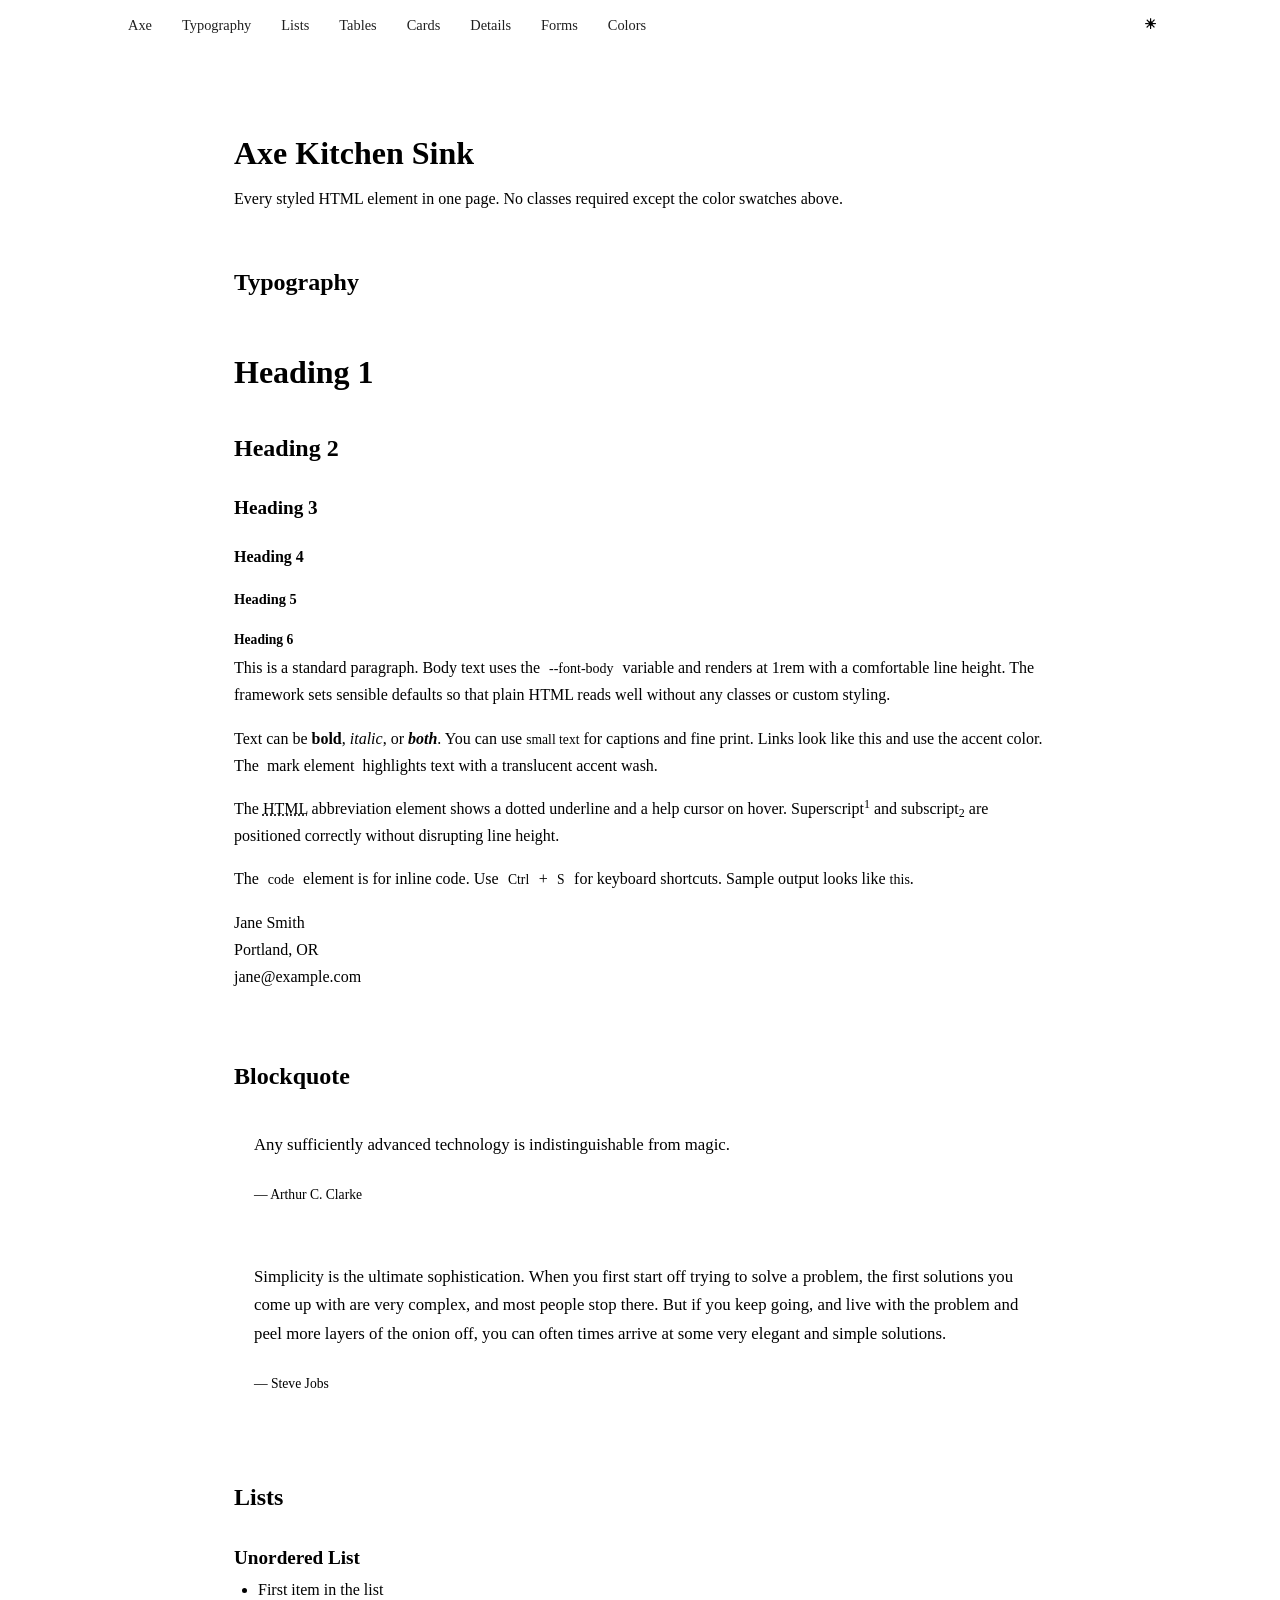
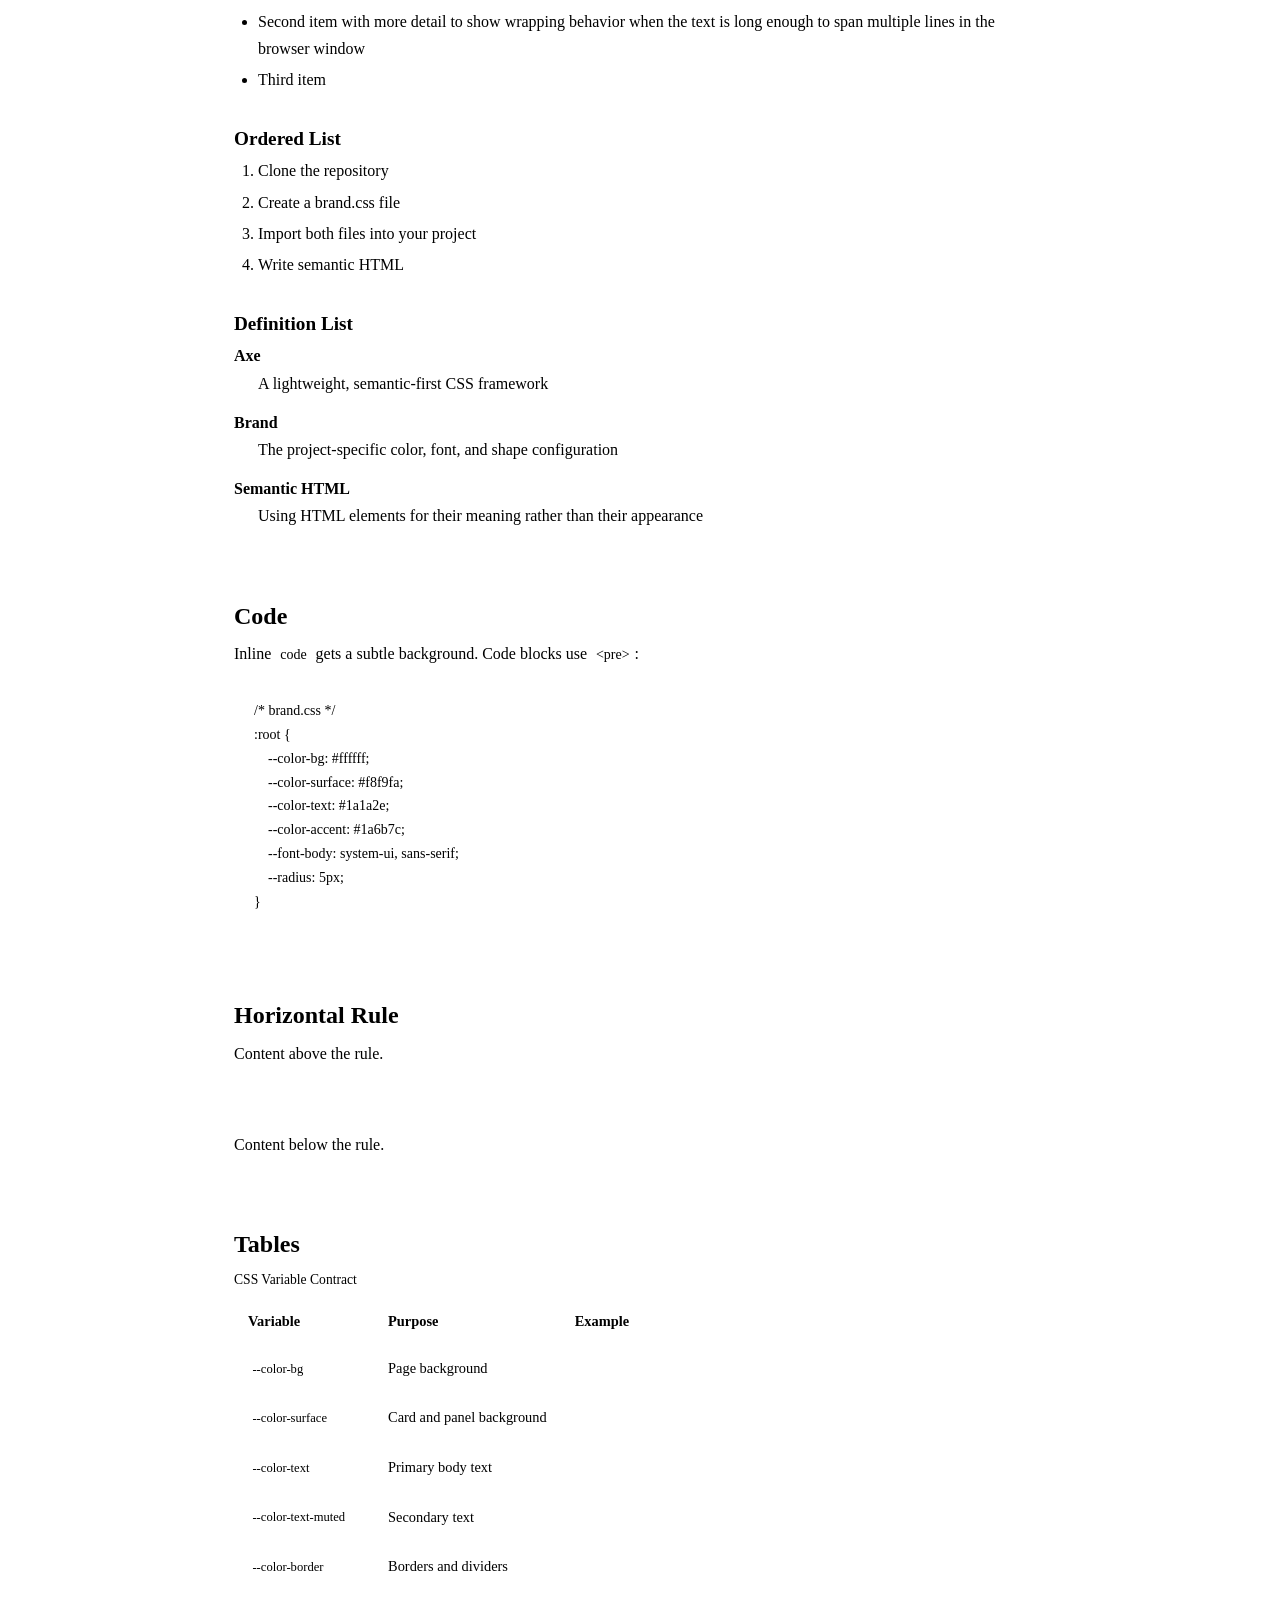
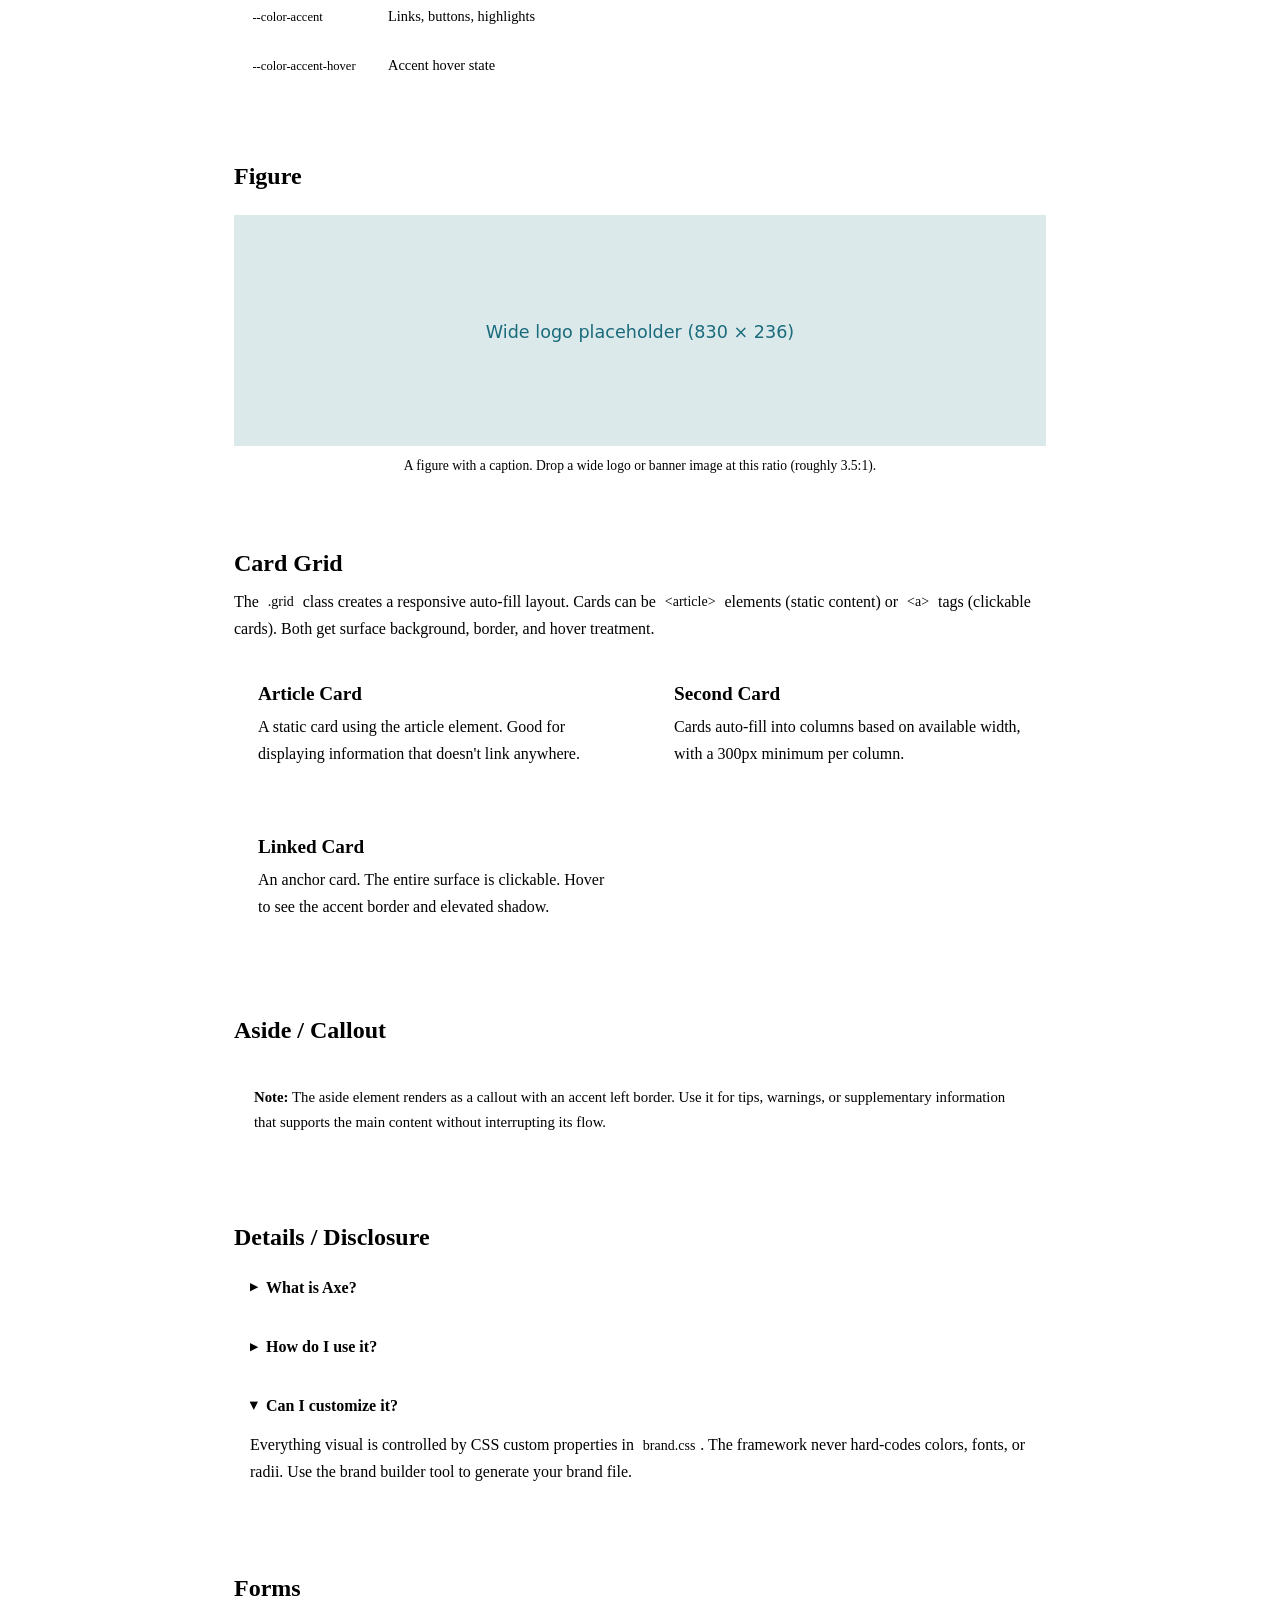
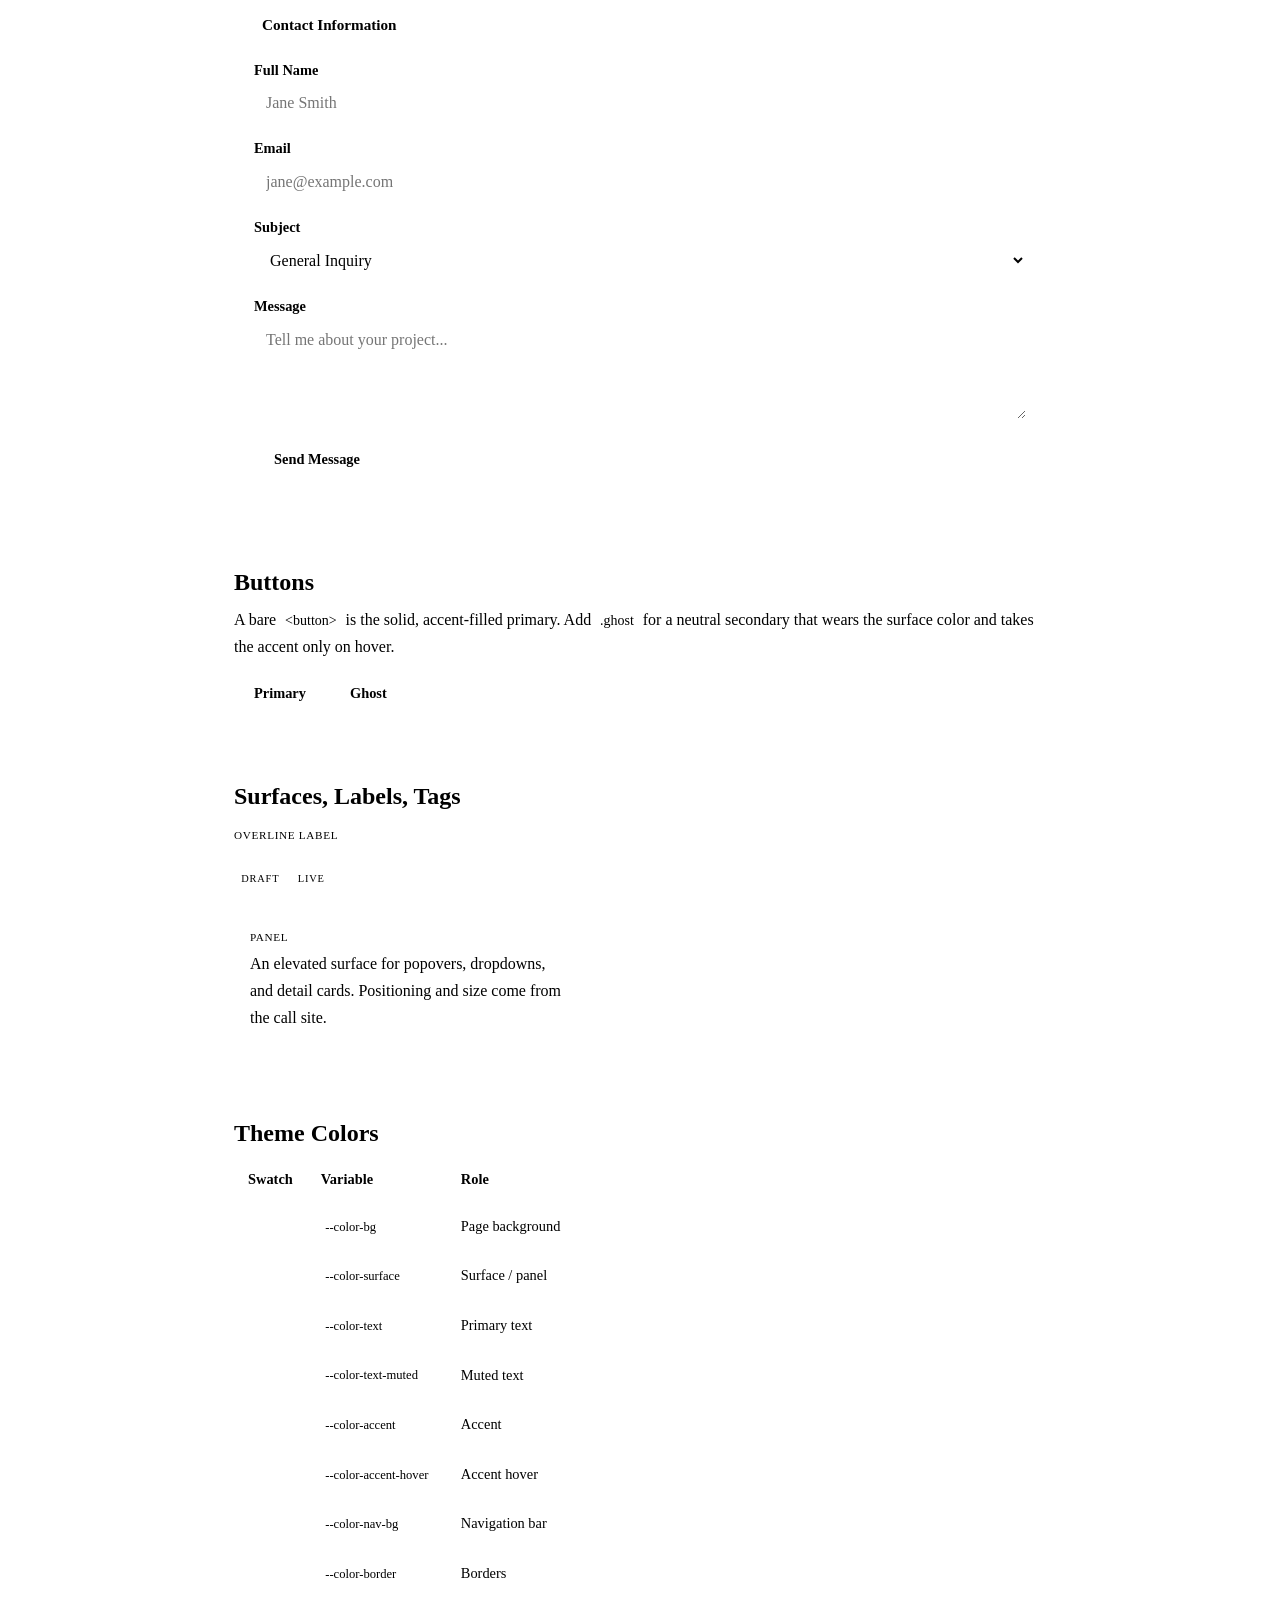
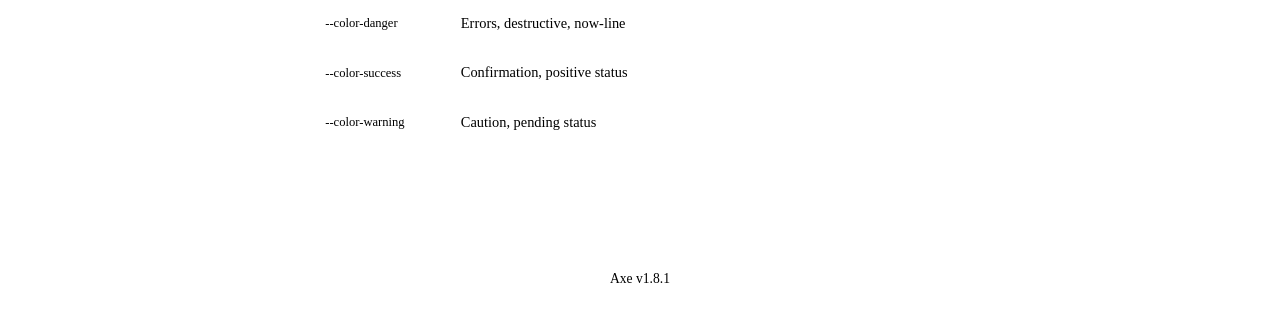
==== commit e900ff23: "Sort all-day events at local midnight in the calendar (v1.8.1)" ====
--- a/kitchen-sink.html
+++ b/kitchen-sink.html
@@ -461,7 +461,7 @@
 </main>
 
 <footer>
-    <p>Axe v1.8.0</p>
+    <p>Axe v1.8.1</p>
 </footer>
 
 </body>
--- a/axe.css
+++ b/axe.css
@@ -1,5 +1,5 @@
 /* ============================================================
-   AXE v1.8.0
+   AXE v1.8.1
    Semantic-first. Classless defaults.
    Write plain HTML. It looks good.
 
@@ -11,7 +11,7 @@
    calendar.css / calendar.js. Audit a deployment with
    `curl <site>/axe/axe.css | head`, or read --axe-version in devtools. */
 :root {
-    --axe-version: "1.8.0";
+    --axe-version: "1.8.1";
 
     /* Stacking scale. Structural, not brand: a shared ladder so a sticky
        bar, a popover, and a modal layer predictably across components (e.g.
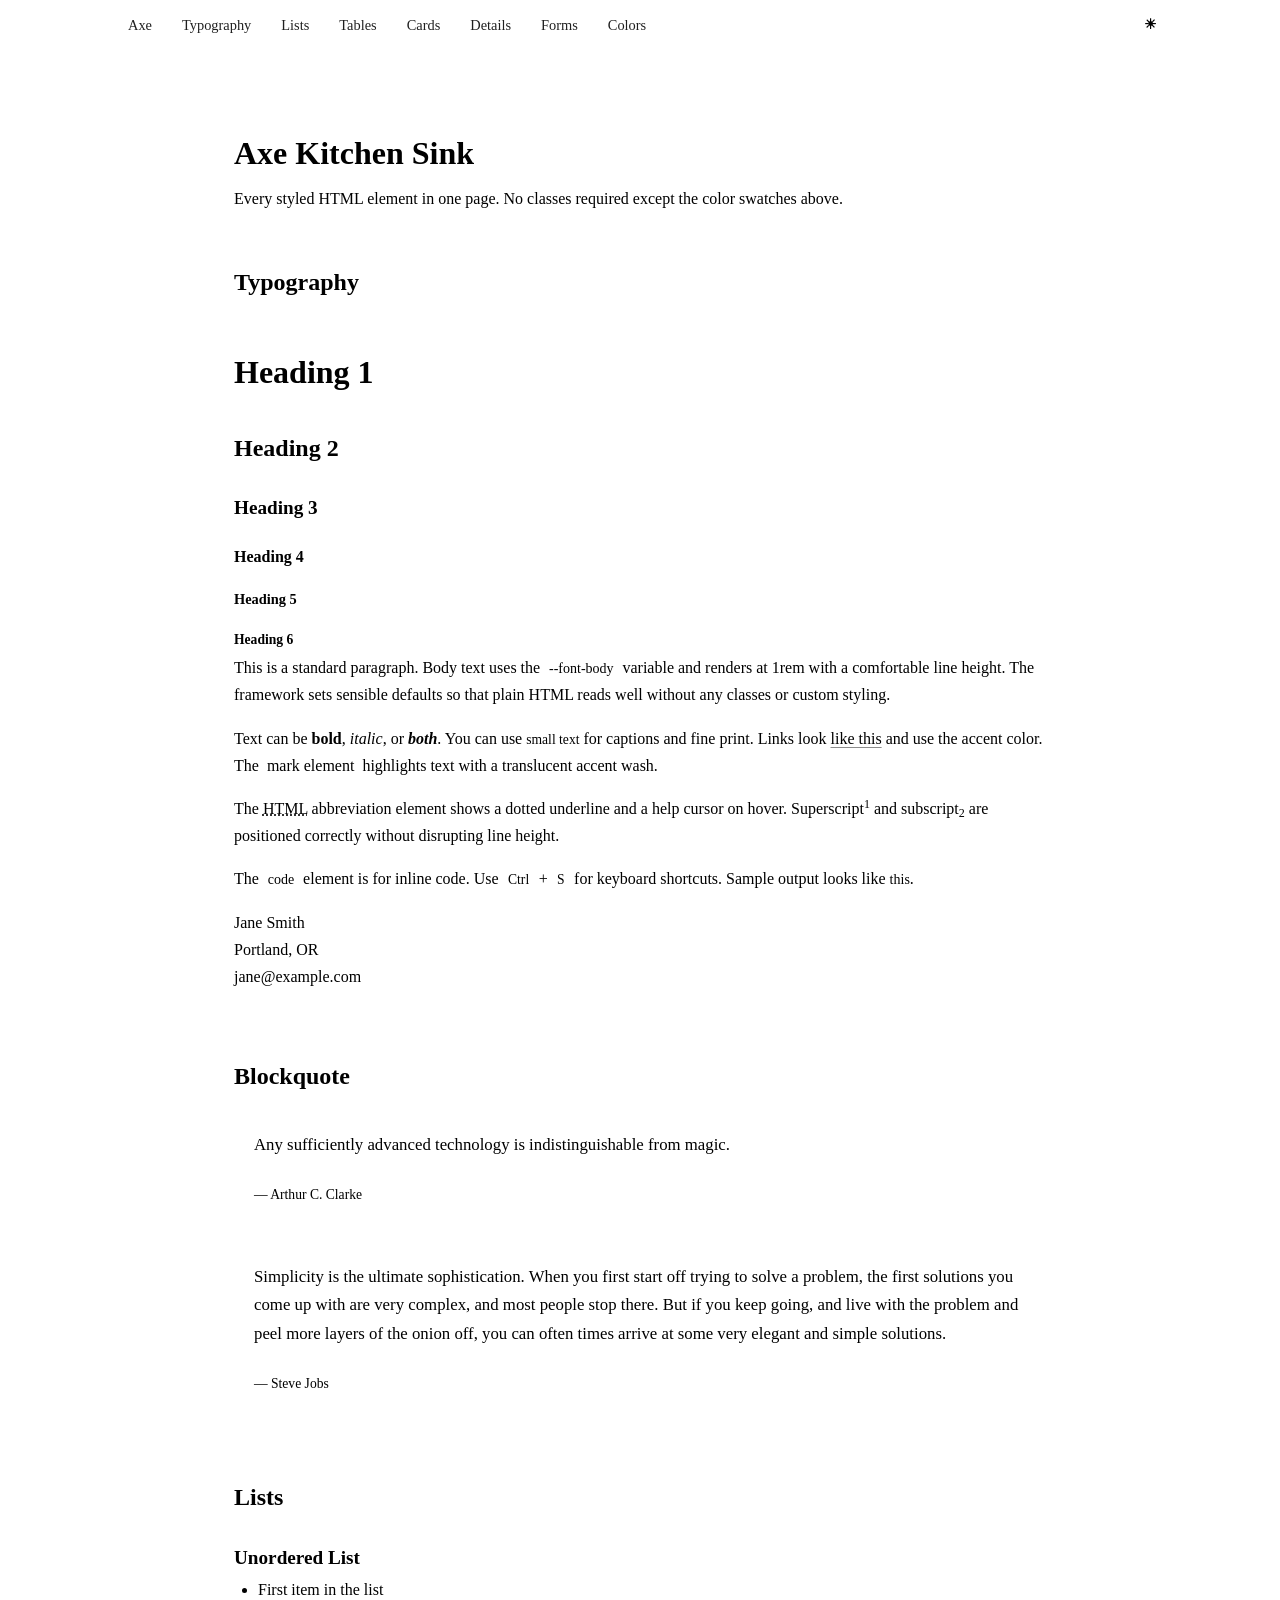
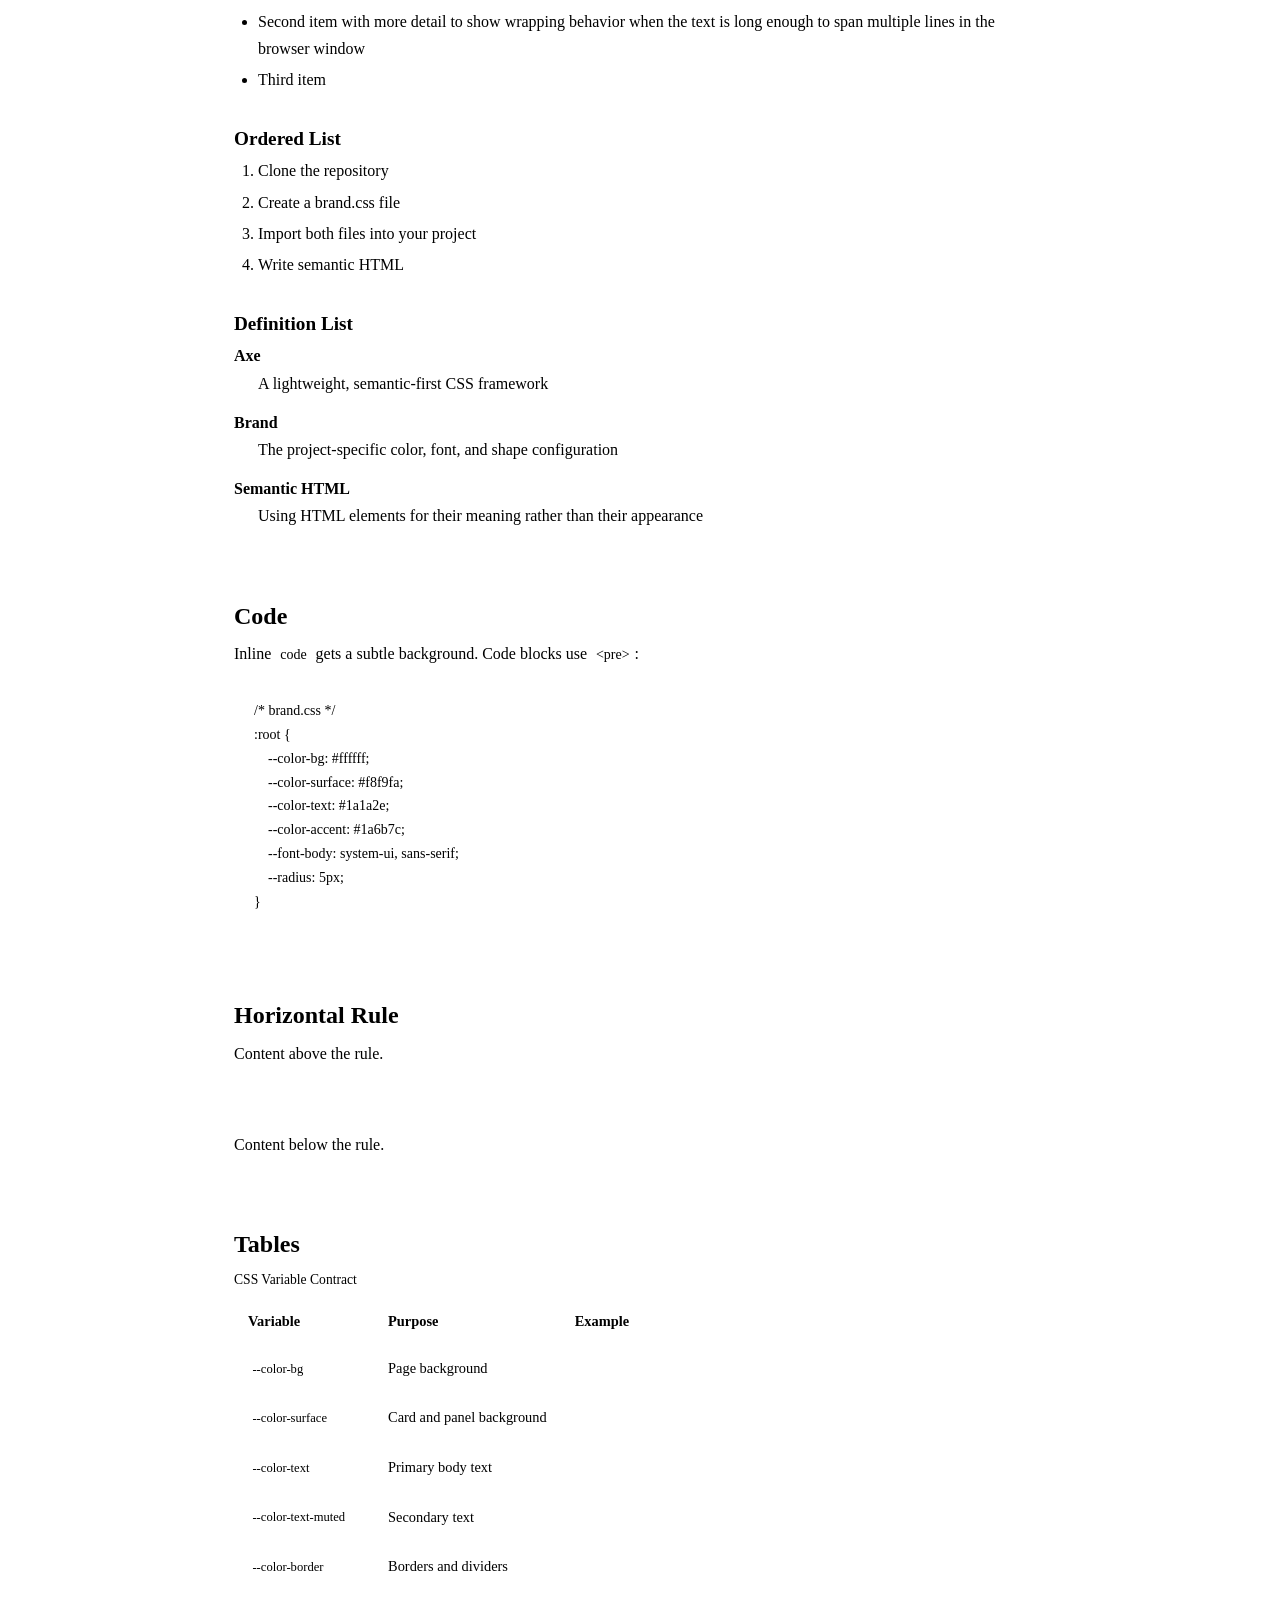
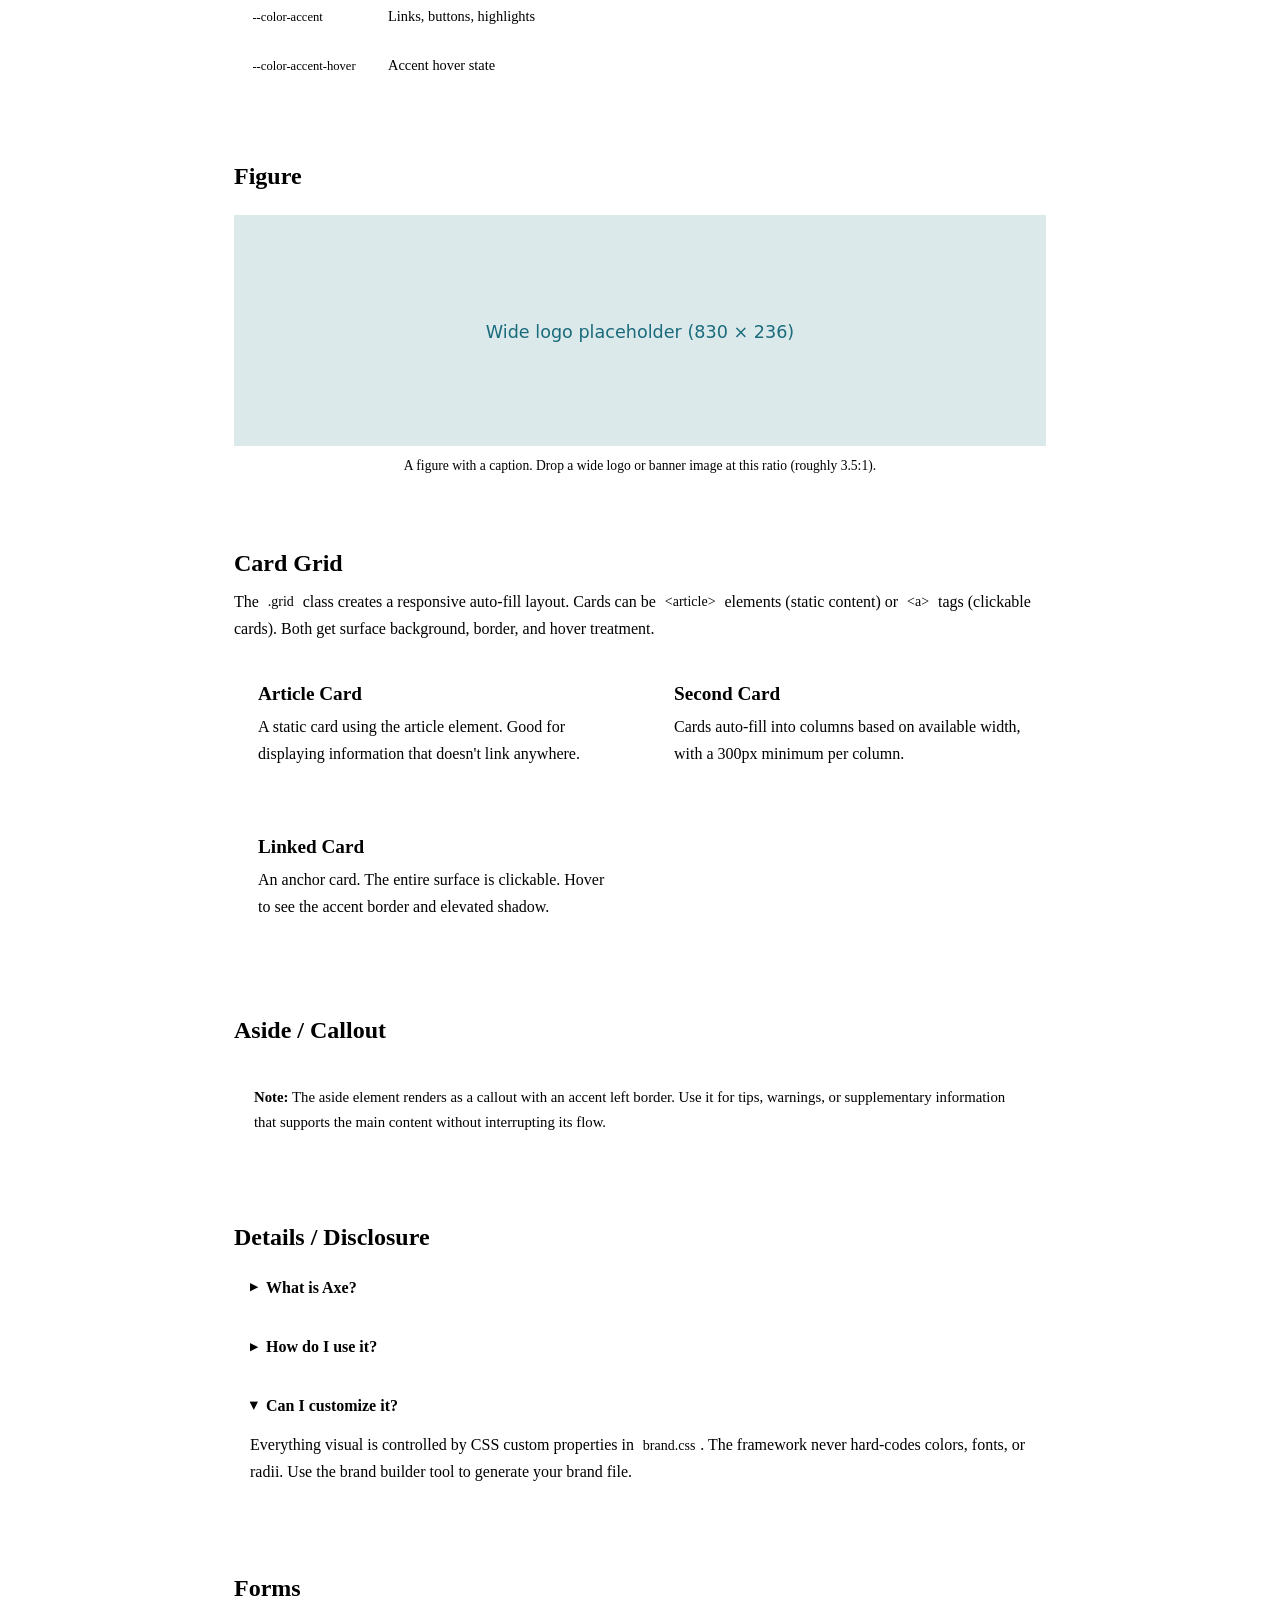
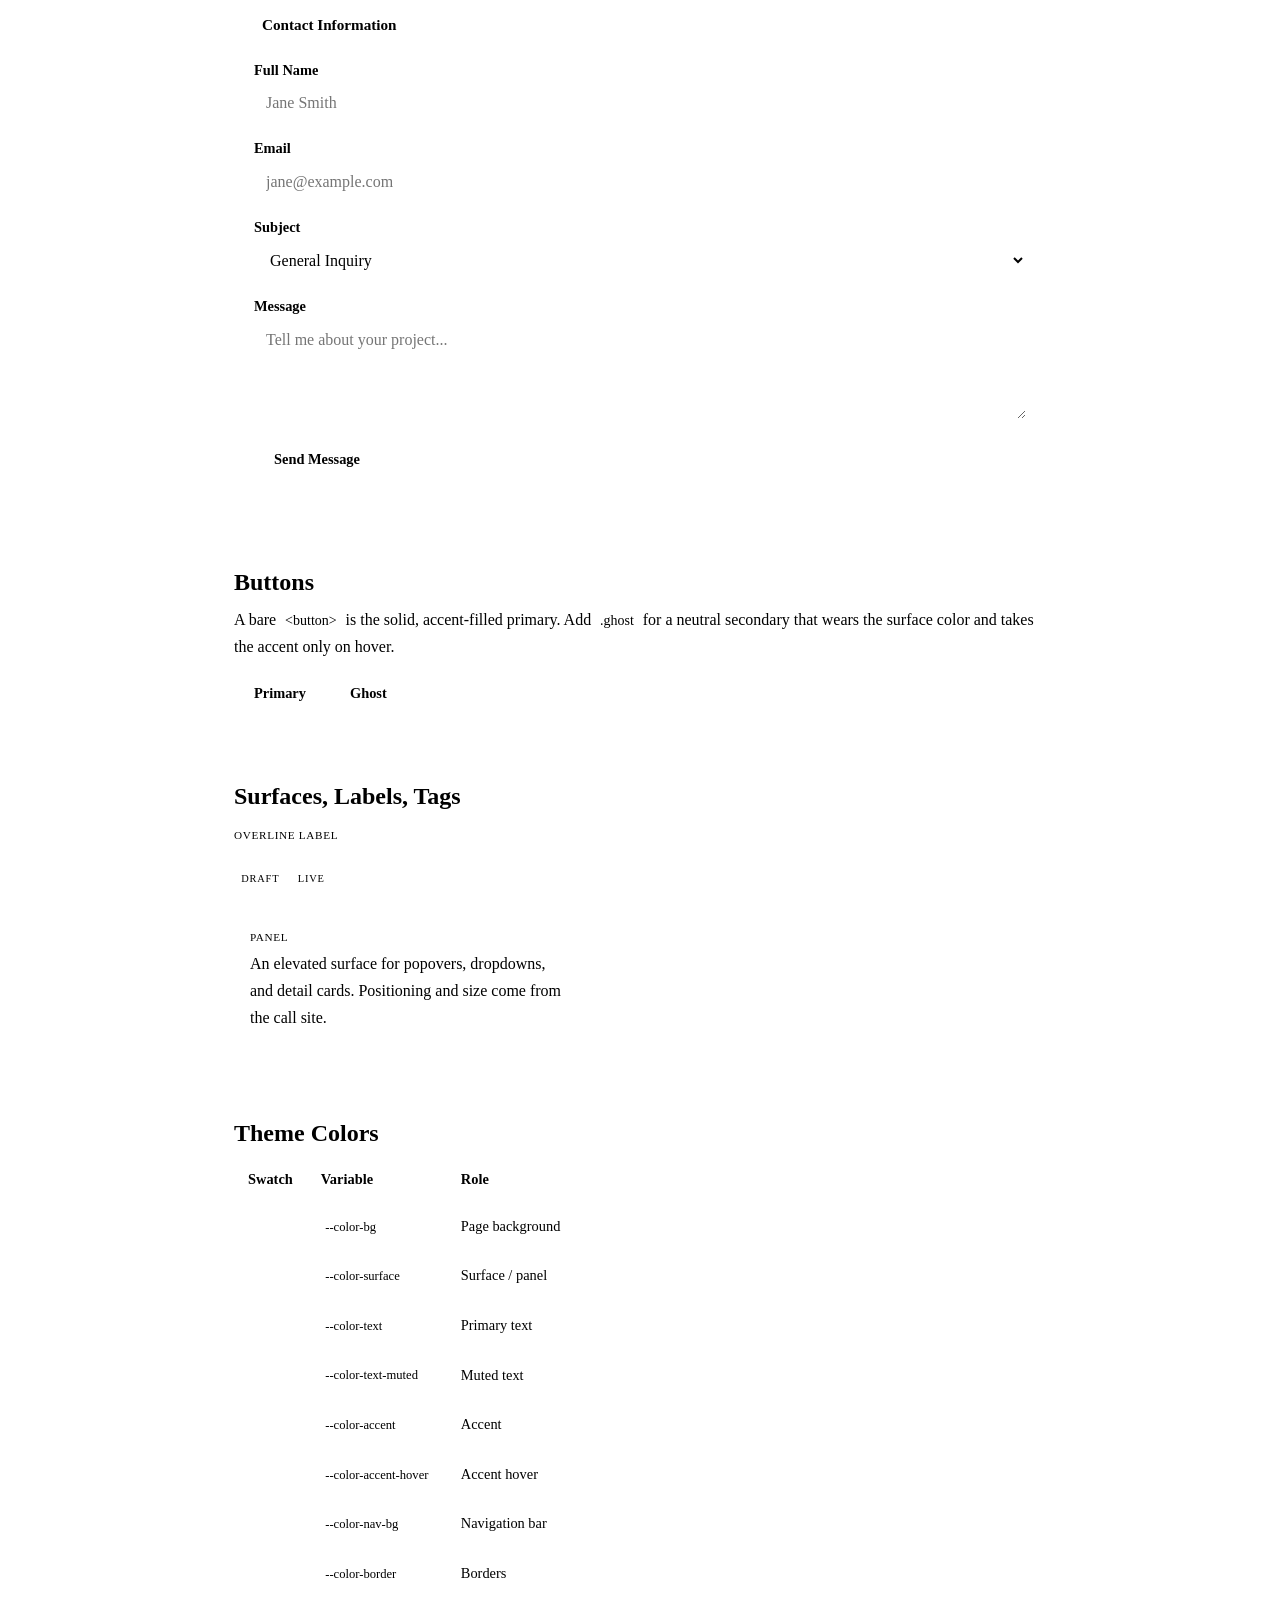
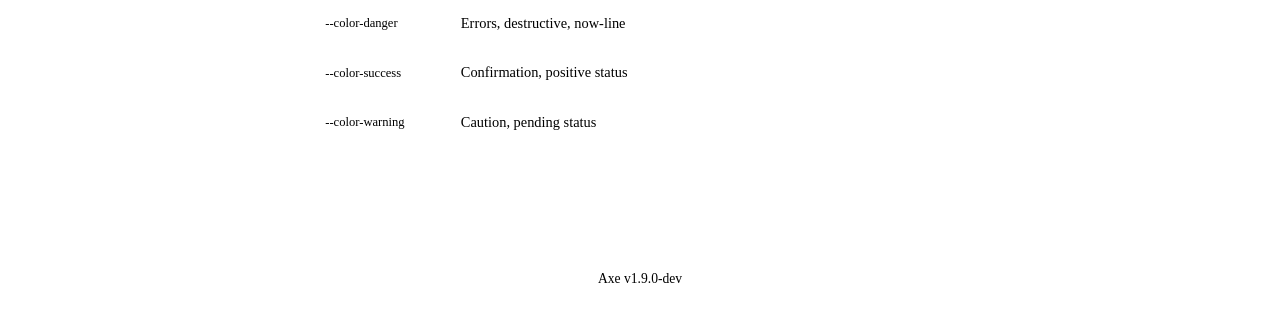
==== commit 6e334560: "feat: underline links by default so they read as links without relying on color" ====
--- a/kitchen-sink.html
+++ b/kitchen-sink.html
@@ -461,7 +461,7 @@
 </main>
 
 <footer>
-    <p>Axe v1.8.1</p>
+    <p>Axe v1.9.0-dev</p>
 </footer>
 
 </body>
--- a/axe.css
+++ b/axe.css
@@ -1,5 +1,5 @@
 /* ============================================================
-   AXE v1.8.1
+   AXE v1.9.0-dev
    Semantic-first. Classless defaults.
    Write plain HTML. It looks good.
 
@@ -11,7 +11,7 @@
    calendar.css / calendar.js. Audit a deployment with
    `curl <site>/axe/axe.css | head`, or read --axe-version in devtools. */
 :root {
-    --axe-version: "1.8.1";
+    --axe-version: "1.9.0-dev";
 
     /* Stacking scale. Structural, not brand: a shared ladder so a sticky
        bar, a popover, and a modal layer predictably across components (e.g.
@@ -210,7 +210,10 @@
 
 a {
     color: var(--color-accent);
-    text-decoration: none;
+    text-decoration: underline;
+    text-decoration-thickness: 1px;
+    text-decoration-color: color-mix(in srgb, currentColor 45%, transparent);
+    text-underline-offset: 0.18em;
 }
 
 a:hover {
@@ -540,12 +543,14 @@
     border: 1px solid var(--color-border);
     border-radius: var(--radius);
     cursor: pointer;
+    text-decoration: none;
 }
 
 .ghost:hover {
     background: var(--color-surface);
     border-color: var(--color-accent);
     color: var(--color-accent);
+    text-decoration: none;
 }
 
 
